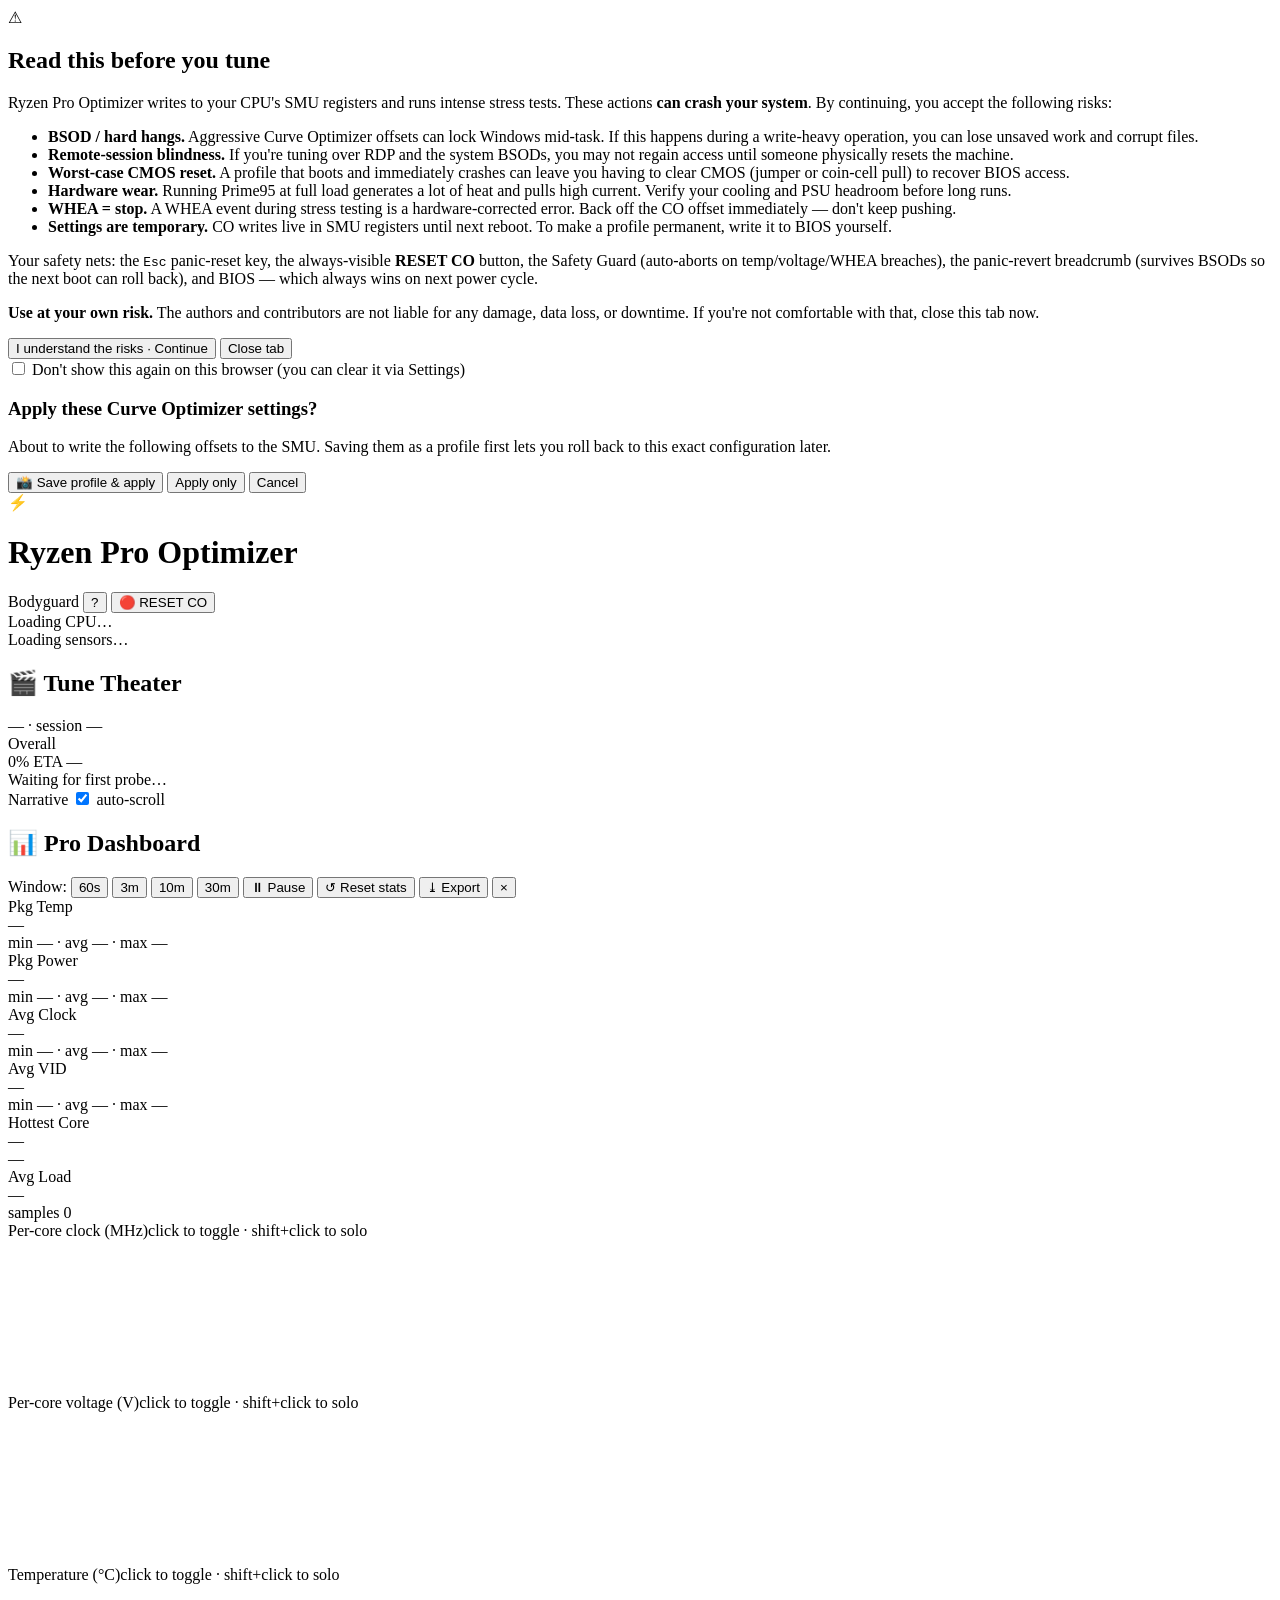
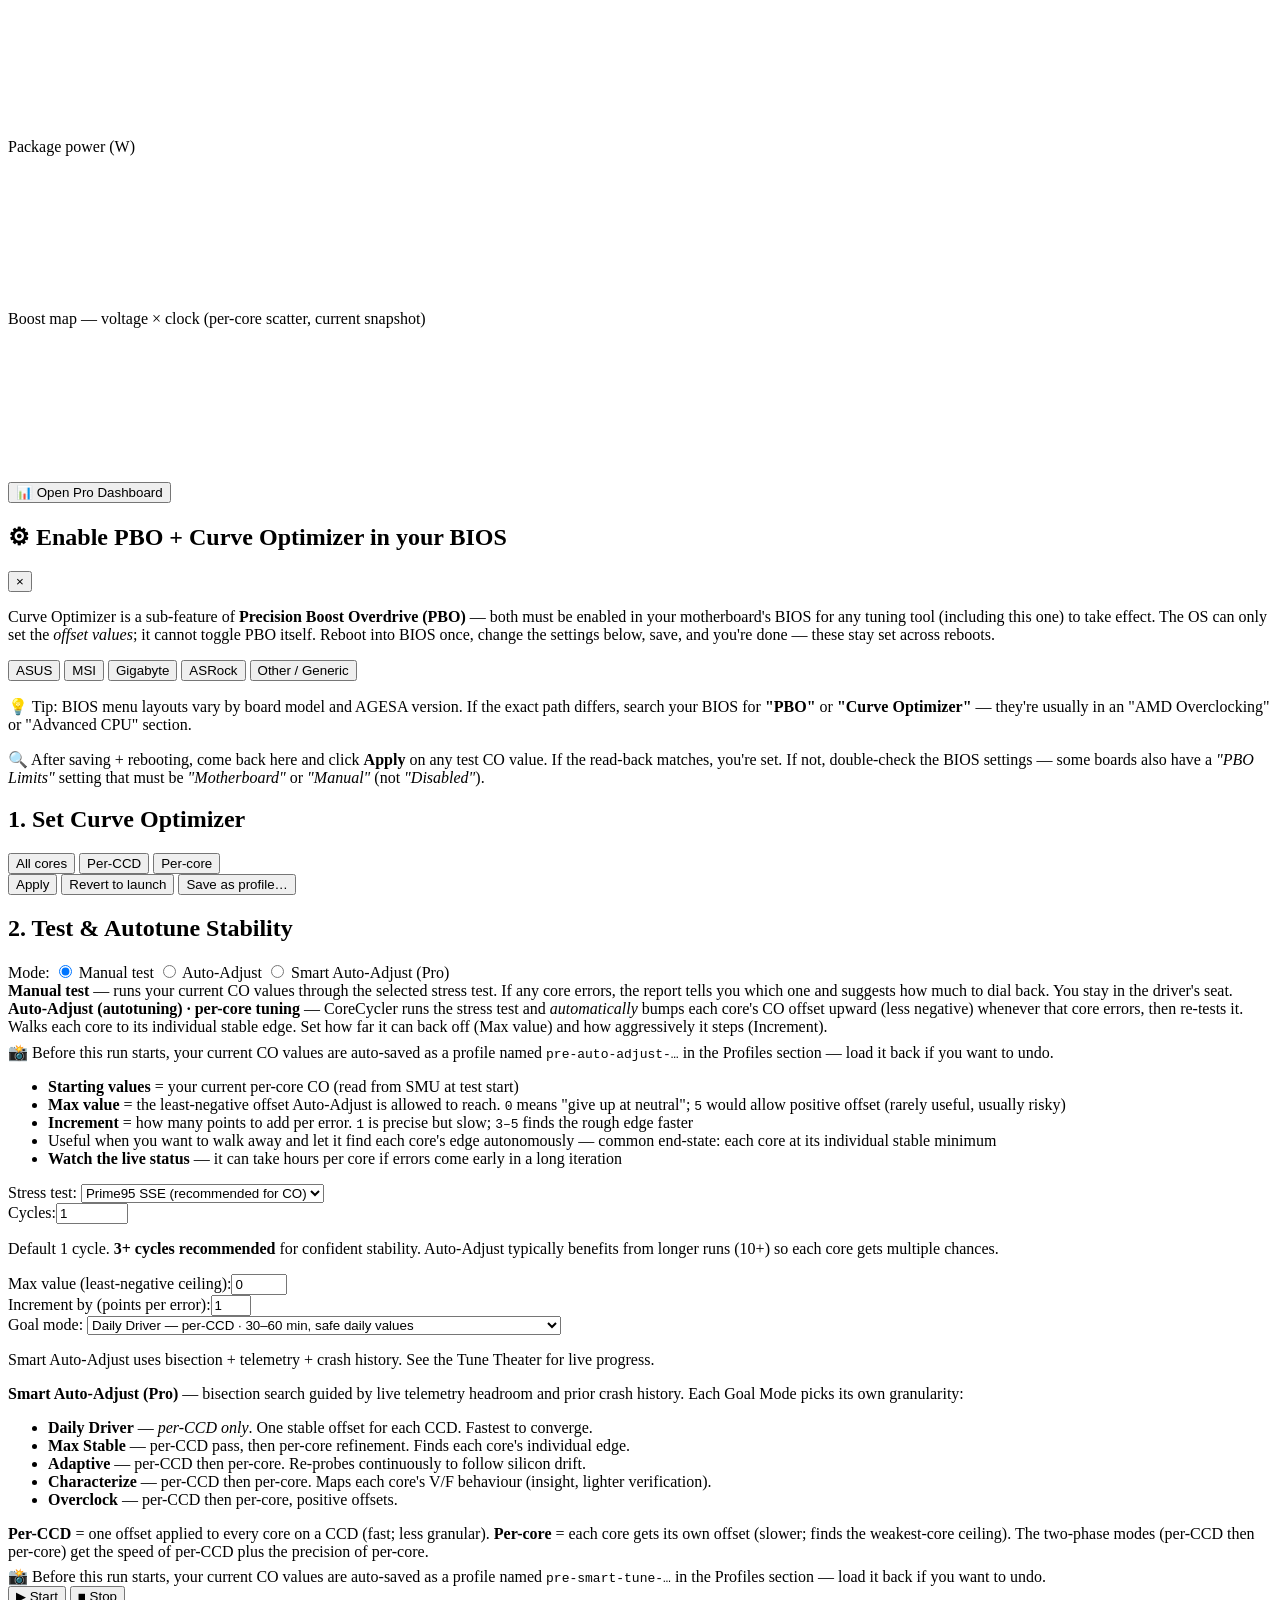
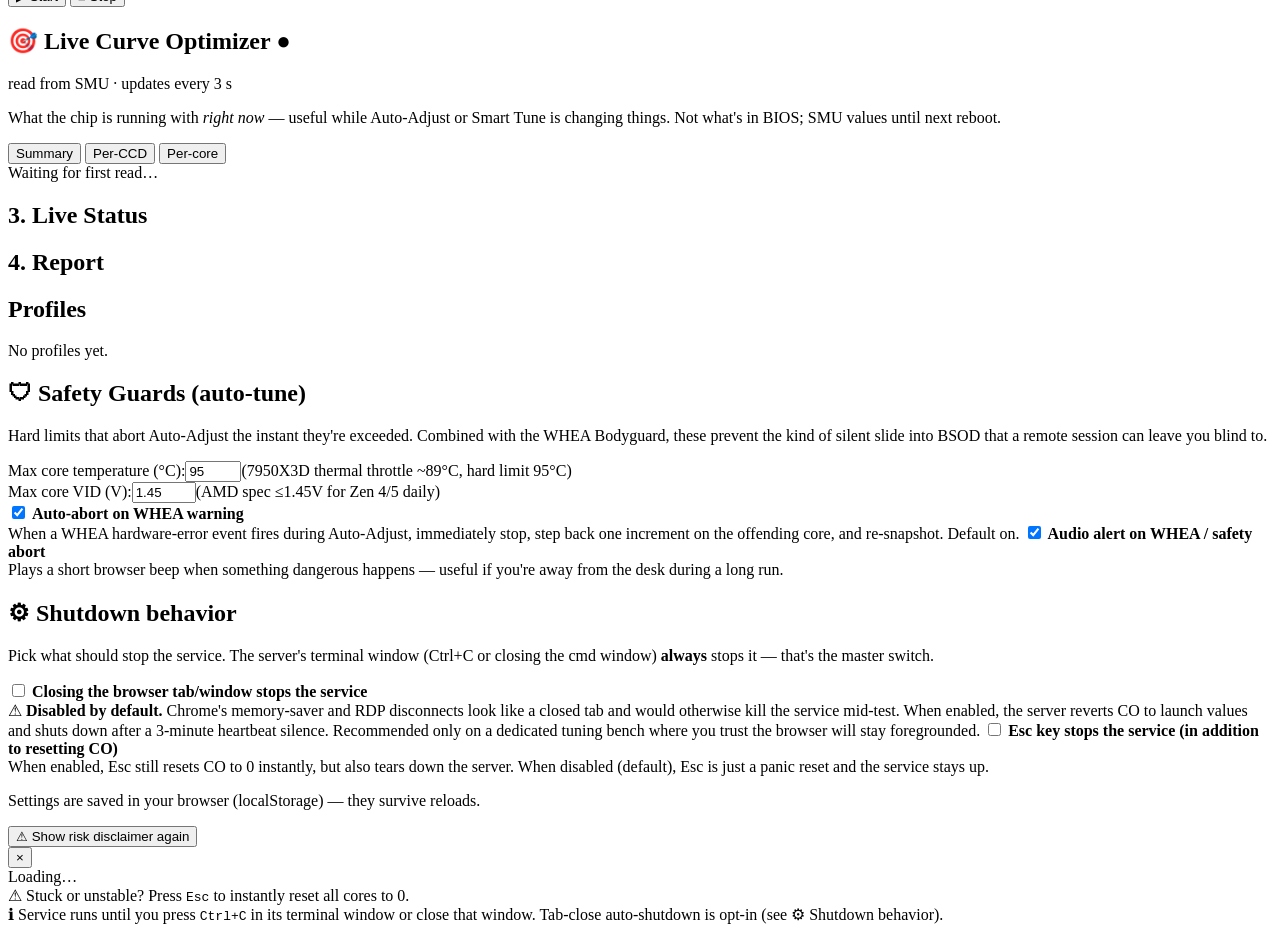
==== web/index.html @ 8ceda68a "feat(ui): live CO panel during a tune - shows current SMU values in real time New "Live Curve Optimi" ====
<!DOCTYPE html>
<!--
  ============================================================================
   index.html - Ryzen Pro Optimizer main page
  ============================================================================
   Page sections (top to bottom, all rendered by app.js):
     - header               brand, WHEA bodyguard indicator, RESET CO button
     - #cpu-info / #not-supported
     - #telemetry-strip     compact always-on metrics row
     - #telemetry-expanded  per-core grid (click "expand" to show)
     - #pro-dashboard       Pro Dashboard: charts, V/F scatter, heatmap,
                            stats grid, time-window pills, pause/reset/export
     - #pro-toggle          button to open the dashboard when collapsed
     - #safety-banner       live Safety Guard status (visible during runs)
     - #co-banner           "Detected current CO" hint
     - #curve-card          tabs: All-cores / Per-CCD / Per-core form
     - #test-card           Manual vs Auto-Adjust radio + start/stop
     - #status-card         live status during a test
     - #report-card         post-test verdict + Smart Suggestions
     - #profiles-card       saved profiles list
     - #safety-card         configurable Safety Guard limits + audio alert
     - #settings-card       opt-in tab-close and Esc shutdown behaviours
     - footer               panic-key reminder
  ============================================================================
-->
<html lang="en">
<head>
<meta charset="utf-8">
<meta name="viewport" content="width=device-width, initial-scale=1">
<title>Ryzen Pro Optimizer</title>
<link rel="stylesheet" href="/style.css">
</head>
<body>
<!-- Startup disclaimer: blocks the UI until the user explicitly accepts.
     Acceptance is persisted in localStorage (key rpo.disclaimerAccepted). -->
<div id="disclaimer-overlay" class="disclaimer-overlay hidden">
  <div class="disclaimer-card">
    <div class="disclaimer-icon">⚠</div>
    <h2>Read this before you tune</h2>
    <p class="disclaimer-lead">
      Ryzen Pro Optimizer writes to your CPU's SMU registers and runs intense stress tests.
      These actions <strong>can crash your system</strong>. By continuing, you accept the
      following risks:
    </p>
    <ul class="disclaimer-risks">
      <li><strong>BSOD / hard hangs.</strong> Aggressive Curve Optimizer offsets can lock Windows mid-task. If this happens during a write-heavy operation, you can lose unsaved work and corrupt files.</li>
      <li><strong>Remote-session blindness.</strong> If you're tuning over RDP and the system BSODs, you may not regain access until someone physically resets the machine.</li>
      <li><strong>Worst-case CMOS reset.</strong> A profile that boots and immediately crashes can leave you having to clear CMOS (jumper or coin-cell pull) to recover BIOS access.</li>
      <li><strong>Hardware wear.</strong> Running Prime95 at full load generates a lot of heat and pulls high current. Verify your cooling and PSU headroom before long runs.</li>
      <li><strong>WHEA = stop.</strong> A WHEA event during stress testing is a hardware-corrected error. Back off the CO offset immediately — don't keep pushing.</li>
      <li><strong>Settings are temporary.</strong> CO writes live in SMU registers until next reboot. To make a profile permanent, write it to BIOS yourself.</li>
    </ul>
    <p class="disclaimer-safety">
      Your safety nets: the <kbd>Esc</kbd> panic-reset key, the always-visible <strong>RESET CO</strong> button,
      the Safety Guard (auto-aborts on temp/voltage/WHEA breaches), the panic-revert breadcrumb
      (survives BSODs so the next boot can roll back), and BIOS — which always wins on next power cycle.
    </p>
    <p class="disclaimer-lead">
      <strong>Use at your own risk.</strong> The authors and contributors are not liable for any
      damage, data loss, or downtime. If you're not comfortable with that, close this tab now.
    </p>
    <div class="actions">
      <button id="disclaimer-accept" class="primary">I understand the risks · Continue</button>
      <button id="disclaimer-decline" class="secondary">Close tab</button>
    </div>
    <label class="disclaimer-remember">
      <input type="checkbox" id="disclaimer-dont-show">
      Don't show this again on this browser (you can clear it via Settings)
    </label>
  </div>
</div>

<!-- Apply confirmation modal: shown when user clicks "Apply" in section 1.
     Offers an auto-saved profile snapshot before writing to the SMU. -->
<div id="apply-confirm-overlay" class="modal-overlay hidden">
  <div id="apply-confirm-backdrop" class="modal-backdrop"></div>
  <div class="modal-card">
    <h3>Apply these Curve Optimizer settings?</h3>
    <p class="muted small">About to write the following offsets to the SMU. Saving them as a profile first lets you roll back to this exact configuration later.</p>
    <div id="apply-confirm-summary" class="apply-summary"></div>
    <div class="actions" style="margin-top:1rem">
      <button id="apply-confirm-save" class="primary" title="Auto-save then apply">📸 Save profile &amp; apply</button>
      <button id="apply-confirm-apply" class="secondary" title="Apply without saving">Apply only</button>
      <button id="apply-confirm-cancel" class="secondary" title="Don't apply">Cancel</button>
    </div>
  </div>
</div>

<header>
  <div class="brand">
    <span class="logo">⚡</span>
    <h1>Ryzen Pro Optimizer</h1>
  </div>
  <div class="header-actions">
    <span id="bodyguard" class="bodyguard" title="WHEA Bodyguard"><span class="dot"></span> Bodyguard</span>
    <button id="open-help" class="secondary" title="Help">?</button>
    <button id="reset-co" class="danger" title="Reset all CO to 0 (or press Esc)">🔴 RESET CO</button>
  </div>
</header>

<main>
  <div id="cpu-info" class="card">Loading CPU…</div>
  <div id="not-supported" class="card hidden"></div>

  <div id="telemetry-strip" class="card telemetry hidden">Loading sensors…</div>
  <div id="telemetry-expanded" class="card hidden"></div>

  <!-- Tune Theater: Smart Auto-Adjust live session progress and narrative -->
  <section id="tune-theater" class="card tune-theater hidden">
    <div class="theater-header">
      <h2>🎬 Tune Theater</h2>
      <div class="theater-meta">
        <span id="theater-mode">—</span> · session <span id="theater-session">—</span>
      </div>
    </div>

    <div class="theater-progress">
      <div class="progress-row">
        <span class="progress-label">Overall</span>
        <div class="progress-bar"><div class="progress-fill" id="theater-overall-fill"></div></div>
        <span class="progress-pct" id="theater-overall-pct">0%</span>
        <span class="progress-eta">ETA <span id="theater-eta">—</span></span>
      </div>
    </div>

    <div class="theater-currently" id="theater-currently">Waiting for first probe…</div>

    <div class="theater-scopes" id="theater-scopes"></div>

    <div class="theater-narrative">
      <div class="narrative-header">
        Narrative
        <label class="muted small">
          <input type="checkbox" id="narrative-autoscroll" checked> auto-scroll
        </label>
      </div>
      <div id="narrative-log"></div>
    </div>
  </section>

  <!-- Pro Dashboard: live graphs + stats. Auto-shows during a test; toggle button always available. -->
  <section id="pro-dashboard" class="card pro-dashboard hidden">
    <div class="pro-header">
      <h2>📊 Pro Dashboard</h2>
      <div class="pro-controls">
        <span class="pro-range-label">Window:</span>
        <button class="pill" data-range="60">60s</button>
        <button class="pill active" data-range="180">3m</button>
        <button class="pill" data-range="600">10m</button>
        <button class="pill" data-range="1800">30m</button>
        <button class="secondary" id="pro-pause" title="Pause/resume live updates">⏸ Pause</button>
        <button class="secondary" id="pro-clear" title="Reset min/max/avg counters">↺ Reset stats</button>
        <button class="secondary" id="pro-export" title="Download history as JSON">⤓ Export</button>
        <button class="secondary" id="pro-collapse" title="Hide dashboard">×</button>
      </div>
    </div>

    <div class="stats-grid" id="stats-grid">
      <div class="stat-tile"><div class="stat-label">Pkg Temp</div><div class="stat-value" id="st-temp">—</div><div class="stat-extra">min <span id="st-temp-min">—</span> · avg <span id="st-temp-avg">—</span> · <span class="stat-peak">max <span id="st-temp-max">—</span></span></div></div>
      <div class="stat-tile"><div class="stat-label">Pkg Power</div><div class="stat-value" id="st-pwr">—</div><div class="stat-extra">min <span id="st-pwr-min">—</span> · avg <span id="st-pwr-avg">—</span> · <span class="stat-peak">max <span id="st-pwr-max">—</span></span></div></div>
      <div class="stat-tile"><div class="stat-label">Avg Clock</div><div class="stat-value" id="st-clk">—</div><div class="stat-extra">min <span id="st-clk-min">—</span> · avg <span id="st-clk-avg">—</span> · <span class="stat-peak">max <span id="st-clk-max">—</span></span></div></div>
      <div class="stat-tile"><div class="stat-label">Avg VID</div><div class="stat-value" id="st-vid">—</div><div class="stat-extra">min <span id="st-vid-min">—</span> · avg <span id="st-vid-avg">—</span> · <span class="stat-peak">max <span id="st-vid-max">—</span></span></div></div>
      <div class="stat-tile"><div class="stat-label">Hottest Core</div><div class="stat-value" id="st-hot">—</div><div class="stat-extra"><span id="st-hot-core">—</span></div></div>
      <div class="stat-tile"><div class="stat-label">Avg Load</div><div class="stat-value" id="st-load">—</div><div class="stat-extra">samples <span id="st-samples">0</span></div></div>
    </div>

    <div class="chart-grid">
      <div class="chart-box chart-wide chart-with-legend">
        <div class="chart-title"><span>Per-core clock (MHz)</span><span class="chart-hint">click to toggle · shift+click to solo</span></div>
        <canvas id="chart-clock"></canvas>
      </div>
      <div class="chart-box chart-wide chart-with-legend">
        <div class="chart-title"><span>Per-core voltage (V)</span><span class="chart-hint">click to toggle · shift+click to solo</span></div>
        <canvas id="chart-vid"></canvas>
      </div>
      <div class="chart-box">
        <div class="chart-title"><span>Temperature (°C)</span><span class="chart-hint">click to toggle · shift+click to solo</span></div>
        <canvas id="chart-temp"></canvas>
      </div>
      <div class="chart-box">
        <div class="chart-title">Package power (W)</div>
        <canvas id="chart-power"></canvas>
      </div>
      <div class="chart-box chart-wide">
        <div class="chart-title">Boost map — voltage × clock (per-core scatter, current snapshot)</div>
        <canvas id="chart-vf"></canvas>
      </div>
    </div>

    <div class="core-heatmap" id="core-heatmap"></div>
  </section>

  <button id="pro-toggle" class="secondary pro-toggle">📊 Open Pro Dashboard</button>

  <!-- Safety guard banner (auto-tune): shows live during auto-adjust runs -->
  <div id="safety-banner" class="card safety-banner hidden"></div>

  <div id="co-banner" class="card hidden"></div>

  <!-- BIOS setup card: shown automatically when CO writes silently fail
       (PBO/CO not enabled in BIOS) or as a first-time hint when launch
       values are all zero. Dismissable; reappears if writes keep failing. -->
  <section id="bios-setup-card" class="card bios-setup hidden">
    <div class="bios-header">
      <h2>⚙ Enable PBO + Curve Optimizer in your BIOS</h2>
      <button id="bios-setup-dismiss" class="secondary" title="Hide this card">×</button>
    </div>
    <div id="bios-setup-reason" class="bios-reason"></div>
    <p>
      Curve Optimizer is a sub-feature of <strong>Precision Boost Overdrive (PBO)</strong> — both must be enabled in your motherboard's BIOS for any tuning tool (including this one) to take effect. The OS can only set the <em>offset values</em>; it cannot toggle PBO itself.
      Reboot into BIOS once, change the settings below, save, and you're done — these stay set across reboots.
    </p>
    <div class="bios-tabs">
      <button class="bios-tab active" data-vendor="asus">ASUS</button>
      <button class="bios-tab" data-vendor="msi">MSI</button>
      <button class="bios-tab" data-vendor="gigabyte">Gigabyte</button>
      <button class="bios-tab" data-vendor="asrock">ASRock</button>
      <button class="bios-tab" data-vendor="generic">Other / Generic</button>
    </div>
    <div id="bios-vendor-content"></div>
    <p class="muted small">
      💡 Tip: BIOS menu layouts vary by board model and AGESA version. If the exact path differs, search your BIOS for <strong>"PBO"</strong> or <strong>"Curve Optimizer"</strong> — they're usually in an "AMD Overclocking" or "Advanced CPU" section.
    </p>
    <p class="muted small">
      🔍 After saving + rebooting, come back here and click <strong>Apply</strong> on any test CO value. If the read-back matches, you're set. If not, double-check the BIOS settings — some boards also have a <em>"PBO Limits"</em> setting that must be <em>"Motherboard"</em> or <em>"Manual"</em> (not <em>"Disabled"</em>).
    </p>
  </section>

  <section class="card hidden" id="curve-card">
    <h2>1. Set Curve Optimizer</h2>
    <div class="tabs">
      <button class="tab active" data-mode="all-cores">All cores</button>
      <button class="tab" data-mode="per-ccd" id="tab-ccd">Per-CCD</button>
      <button class="tab" data-mode="per-core">Per-core</button>
    </div>
    <div id="curve-form"></div>
    <div class="actions">
      <button id="apply-co" class="primary">Apply</button>
      <button id="revert-co" class="secondary">Revert to launch</button>
      <button id="save-profile" class="secondary">Save as profile…</button>
    </div>
  </section>

  <section class="card hidden" id="test-card">
    <h2>2. Test &amp; Autotune Stability</h2>

    <div class="co-input"><label>Mode:</label>
      <label class="inline-radio"><input type="radio" name="testMode" value="manual" checked> Manual test</label>
      <label class="inline-radio"><input type="radio" name="testMode" value="auto"> Auto-Adjust</label>
      <label class="inline-radio"><input type="radio" name="testMode" value="smart"> Smart Auto-Adjust (Pro)</label>
    </div>

    <div id="mode-info-manual" class="info-box">
      <strong>Manual test</strong> — runs your current CO values through the selected stress test. If any core errors, the report tells you which one and suggests how much to dial back. You stay in the driver's seat.
    </div>

    <div id="mode-info-auto" class="info-box hidden">
      <strong>Auto-Adjust (autotuning) · per-core tuning</strong> — CoreCycler runs the stress test and <em>automatically</em> bumps each core's CO offset upward (less negative) whenever that core errors, then re-tests it. Walks each core to its individual stable edge. Set how far it can back off (Max value) and how aggressively it steps (Increment).
      <p class="muted small" style="margin:0.4rem 0 0 0">📸 Before this run starts, your current CO values are auto-saved as a profile named <code>pre-auto-adjust-…</code> in the Profiles section — load it back if you want to undo.</p>
      <ul class="info-list">
        <li><strong>Starting values</strong> = your current per-core CO (read from SMU at test start)</li>
        <li><strong>Max value</strong> = the least-negative offset Auto-Adjust is allowed to reach. <code>0</code> means "give up at neutral"; <code>5</code> would allow positive offset (rarely useful, usually risky)</li>
        <li><strong>Increment</strong> = how many points to add per error. <code>1</code> is precise but slow; <code>3–5</code> finds the rough edge faster</li>
        <li>Useful when you want to walk away and let it find each core's edge autonomously — common end-state: each core at its individual stable minimum</li>
        <li><strong>Watch the live status</strong> — it can take hours per core if errors come early in a long iteration</li>
      </ul>
    </div>

    <div class="co-input">
      <label>Stress test:</label>
      <select id="test-mode">
        <option value="SSE">Prime95 SSE (recommended for CO)</option>
        <option value="AVX2">Prime95 AVX2</option>
        <option value="AVX512">Prime95 AVX512</option>
      </select>
    </div>
    <div class="co-input"><label>Cycles:</label><input type="number" id="iterations" value="1" min="1" max="10000"></div>
    <p class="muted small">Default 1 cycle. <strong>3+ cycles recommended</strong> for confident stability. Auto-Adjust typically benefits from longer runs (10+) so each core gets multiple chances.</p>

    <div id="auto-options" class="hidden">
      <div class="co-input"><label>Max value (least-negative ceiling):</label><input type="number" id="auto-max" value="0" min="-50" max="50"></div>
      <div class="co-input"><label>Increment by (points per error):</label><input type="number" id="auto-inc" value="1" min="1" max="5"></div>
    </div>

    <div id="smart-options" class="hidden">
      <div class="co-input">
        <label>Goal mode:</label>
        <select id="smart-mode">
          <option value="daily-driver" selected>Daily Driver — per-CCD · 30–60 min, safe daily values</option>
          <option value="max-stable">Max Stable — per-CCD + per-core · 3–6 h, deepest verified offsets</option>
          <option value="adaptive">Adaptive — per-CCD + per-core · runs for hours/days, continuously refines</option>
          <option value="characterize">Characterize — per-CCD + per-core · map each core's V/F behaviour</option>
          <option value="overclock">Overclock — per-CCD + per-core · positive CO offsets to chase higher boost</option>
        </select>
      </div>
      <p class="muted small">Smart Auto-Adjust uses bisection + telemetry + crash history. See the Tune Theater for live progress.</p>
    </div>

    <div id="mode-info-smart" class="info-box hidden">
      <strong>Smart Auto-Adjust (Pro)</strong> — bisection search guided by live telemetry headroom and prior crash history. Each Goal Mode picks its own granularity:
      <ul class="info-list">
        <li><strong>Daily Driver</strong> — <em>per-CCD only</em>. One stable offset for each CCD. Fastest to converge.</li>
        <li><strong>Max Stable</strong> — per-CCD pass, then per-core refinement. Finds each core's individual edge.</li>
        <li><strong>Adaptive</strong> — per-CCD then per-core. Re-probes continuously to follow silicon drift.</li>
        <li><strong>Characterize</strong> — per-CCD then per-core. Maps each core's V/F behaviour (insight, lighter verification).</li>
        <li><strong>Overclock</strong> — per-CCD then per-core, positive offsets.</li>
      </ul>
      <p class="muted small" style="margin:0.4rem 0 0 0"><strong>Per-CCD</strong> = one offset applied to every core on a CCD (fast; less granular). <strong>Per-core</strong> = each core gets its own offset (slower; finds the weakest-core ceiling). The two-phase modes (per-CCD then per-core) get the speed of per-CCD plus the precision of per-core.</p>
      <p class="muted small" style="margin:0.4rem 0 0 0">📸 Before this run starts, your current CO values are auto-saved as a profile named <code>pre-smart-tune-…</code> in the Profiles section — load it back if you want to undo.</p>
    </div>

    <div class="actions">
      <button id="start-test" class="primary">▶ Start</button>
      <button id="stop-test" class="danger hidden">■ Stop</button>
    </div>
  </section>

  <!-- Live Curve Optimizer panel: shows the SMU's actual per-core CO
       values during a tune, refreshed every 3 polls. Three view tabs:
       Summary (all-cores / per-CCD synopsis), Per-CCD (one row per CCD),
       Per-core (pill chips). Visible only while state === TESTING. -->
  <section class="card hidden" id="live-co-card">
    <div class="live-co-header">
      <h2>🎯 Live Curve Optimizer <span class="live-co-pulse" title="Reading every 3 seconds">●</span></h2>
      <span class="muted small">read from SMU · updates every 3 s</span>
    </div>
    <p class="muted small">What the chip is running with <em>right now</em> — useful while Auto-Adjust or Smart Tune is changing things. Not what's in BIOS; SMU values until next reboot.</p>
    <div class="tabs">
      <button class="live-co-tab active" data-view="summary">Summary</button>
      <button class="live-co-tab" data-view="per-ccd">Per-CCD</button>
      <button class="live-co-tab" data-view="per-core">Per-core</button>
    </div>
    <div id="live-co-content" class="muted small">Waiting for first read…</div>
  </section>

  <section class="card hidden" id="status-card">
    <h2>3. Live Status</h2>
    <div id="status-content"></div>
  </section>

  <section class="card hidden" id="report-card">
    <h2>4. Report</h2>
    <div id="report-content"></div>
  </section>

  <section class="card" id="profiles-card">
    <h2>Profiles</h2>
    <div id="profiles-list" class="muted">No profiles yet.</div>
  </section>

  <section class="card" id="safety-card">
    <h2>🛡 Safety Guards (auto-tune)</h2>
    <p class="muted small">Hard limits that abort Auto-Adjust the instant they're exceeded. Combined with the WHEA Bodyguard, these prevent the kind of silent slide into BSOD that a remote session can leave you blind to.</p>
    <div class="co-input"><label>Max core temperature (°C):</label><input type="number" id="safety-max-temp" min="50" max="105" value="95"><span class="muted small">(7950X3D thermal throttle ~89°C, hard limit 95°C)</span></div>
    <div class="co-input"><label>Max core VID (V):</label><input type="number" id="safety-max-vid" min="0.9" max="1.55" step="0.01" value="1.45"><span class="muted small">(AMD spec ≤1.45V for Zen 4/5 daily)</span></div>
    <label class="setting-row">
      <input type="checkbox" id="safety-whea-abort" checked>
      <span><strong>Auto-abort on WHEA warning</strong><br>
      <span class="muted small">When a WHEA hardware-error event fires during Auto-Adjust, immediately stop, step back one increment on the offending core, and re-snapshot. Default on.</span></span>
    </label>
    <label class="setting-row">
      <input type="checkbox" id="safety-audio-alert" checked>
      <span><strong>Audio alert on WHEA / safety abort</strong><br>
      <span class="muted small">Plays a short browser beep when something dangerous happens — useful if you're away from the desk during a long run.</span></span>
    </label>
  </section>

  <section class="card" id="settings-card">
    <h2>⚙ Shutdown behavior</h2>
    <p class="muted small">Pick what should stop the service. The server's terminal window (Ctrl+C or closing the cmd window) <strong>always</strong> stops it — that's the master switch.</p>
    <label class="setting-row">
      <input type="checkbox" id="opt-tabclose">
      <span><strong>Closing the browser tab/window stops the service</strong><br>
      <span class="muted small">⚠ <strong>Disabled by default.</strong> Chrome's memory-saver and RDP disconnects look like a closed tab and would otherwise kill the service mid-test. When enabled, the server reverts CO to launch values and shuts down after a 3-minute heartbeat silence. Recommended only on a dedicated tuning bench where you trust the browser will stay foregrounded.</span></span>
    </label>
    <label class="setting-row">
      <input type="checkbox" id="opt-escshutdown">
      <span><strong>Esc key stops the service (in addition to resetting CO)</strong><br>
      <span class="muted small">When enabled, Esc still resets CO to 0 instantly, but also tears down the server. When disabled (default), Esc is just a panic reset and the service stays up.</span></span>
    </label>
    <p class="muted small">Settings are saved in your browser (localStorage) — they survive reloads.</p>
    <div class="actions" style="margin-top:0.8rem">
      <button id="show-disclaimer-again" class="secondary" title="Re-display the startup risk disclaimer">⚠ Show risk disclaimer again</button>
    </div>
  </section>
</main>

<aside id="help-panel" class="slide-out hidden">
  <button id="close-help" title="Close">×</button>
  <div id="help-content">Loading…</div>
</aside>

<footer class="footer">
  <div>⚠ Stuck or unstable? Press <kbd>Esc</kbd> to instantly reset all cores to 0.</div>
  <div class="footer-secondary">ℹ Service runs until you press <kbd>Ctrl+C</kbd> in its terminal window or close that window. Tab-close auto-shutdown is opt-in (see ⚙ Shutdown behavior).</div>
</footer>

<script src="/vendor/chart.umd.js"></script>
<script src="/app.js"></script>
</body>
</html>
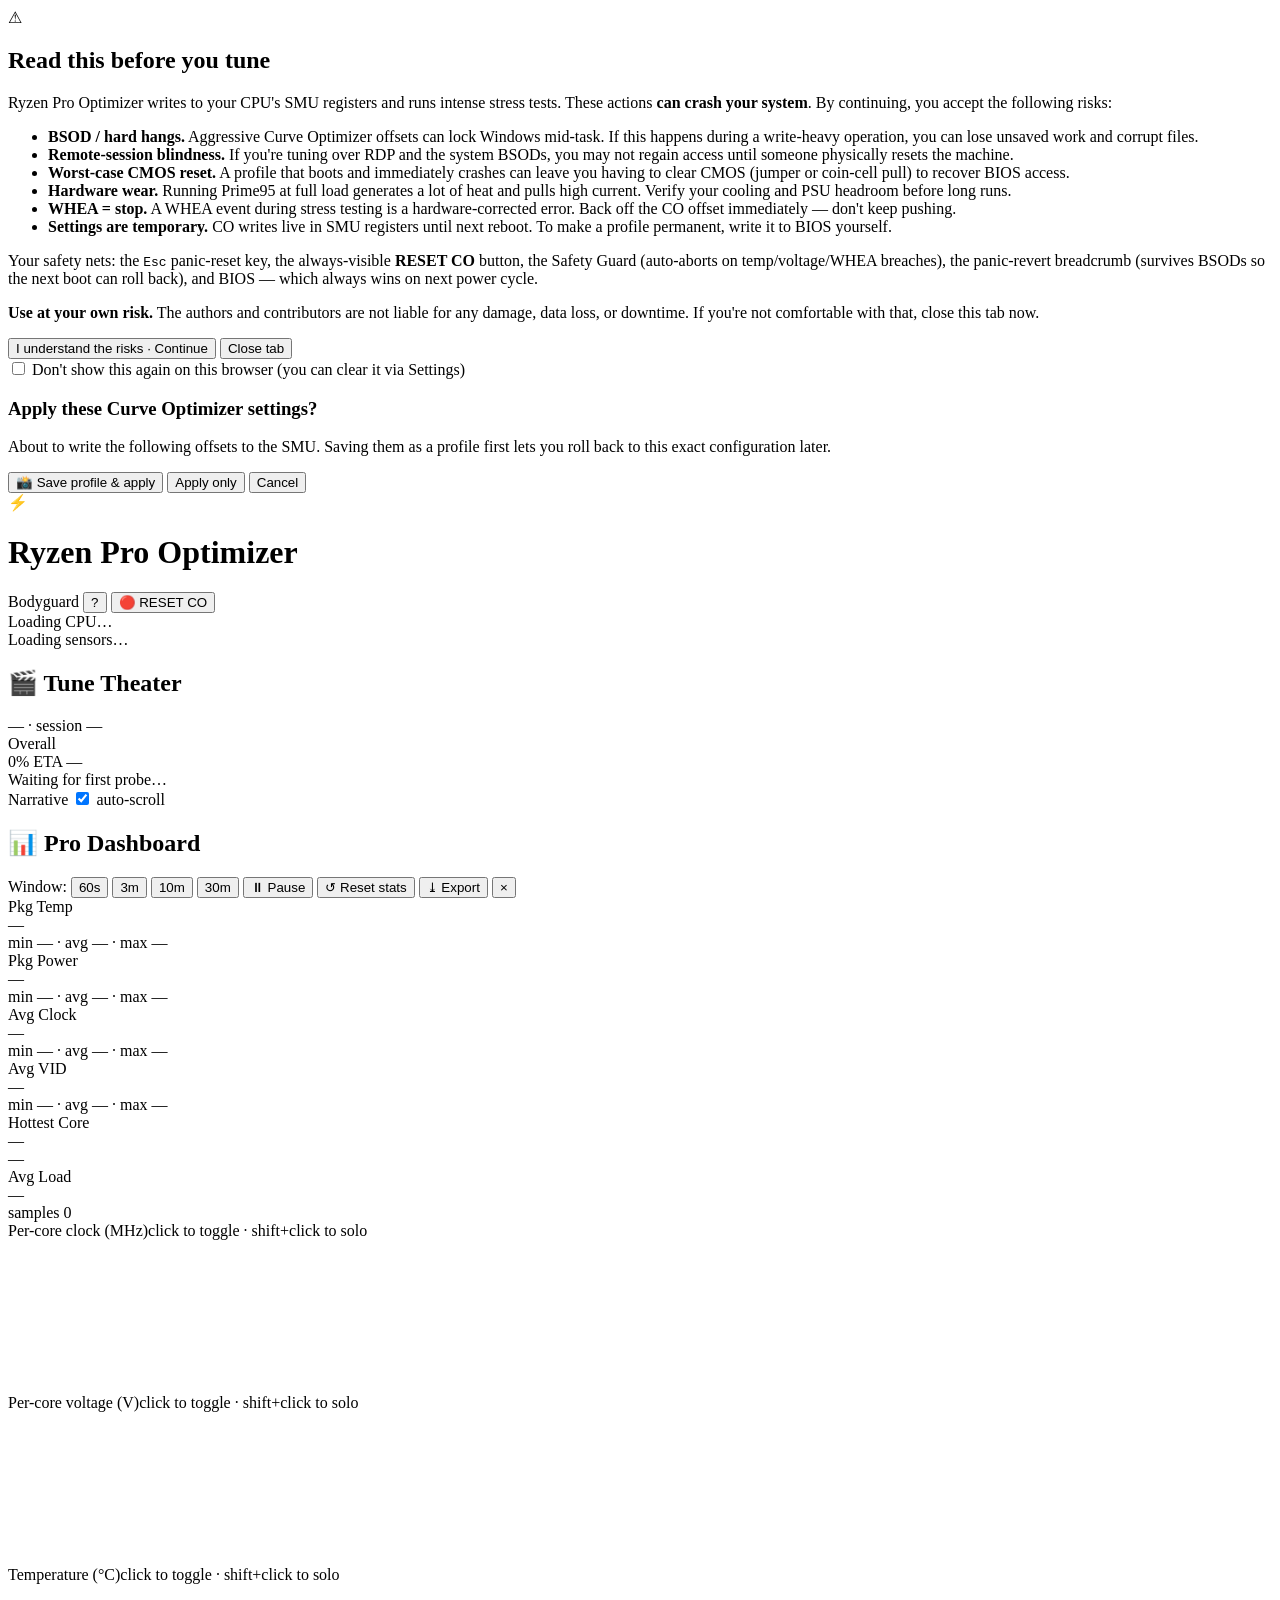
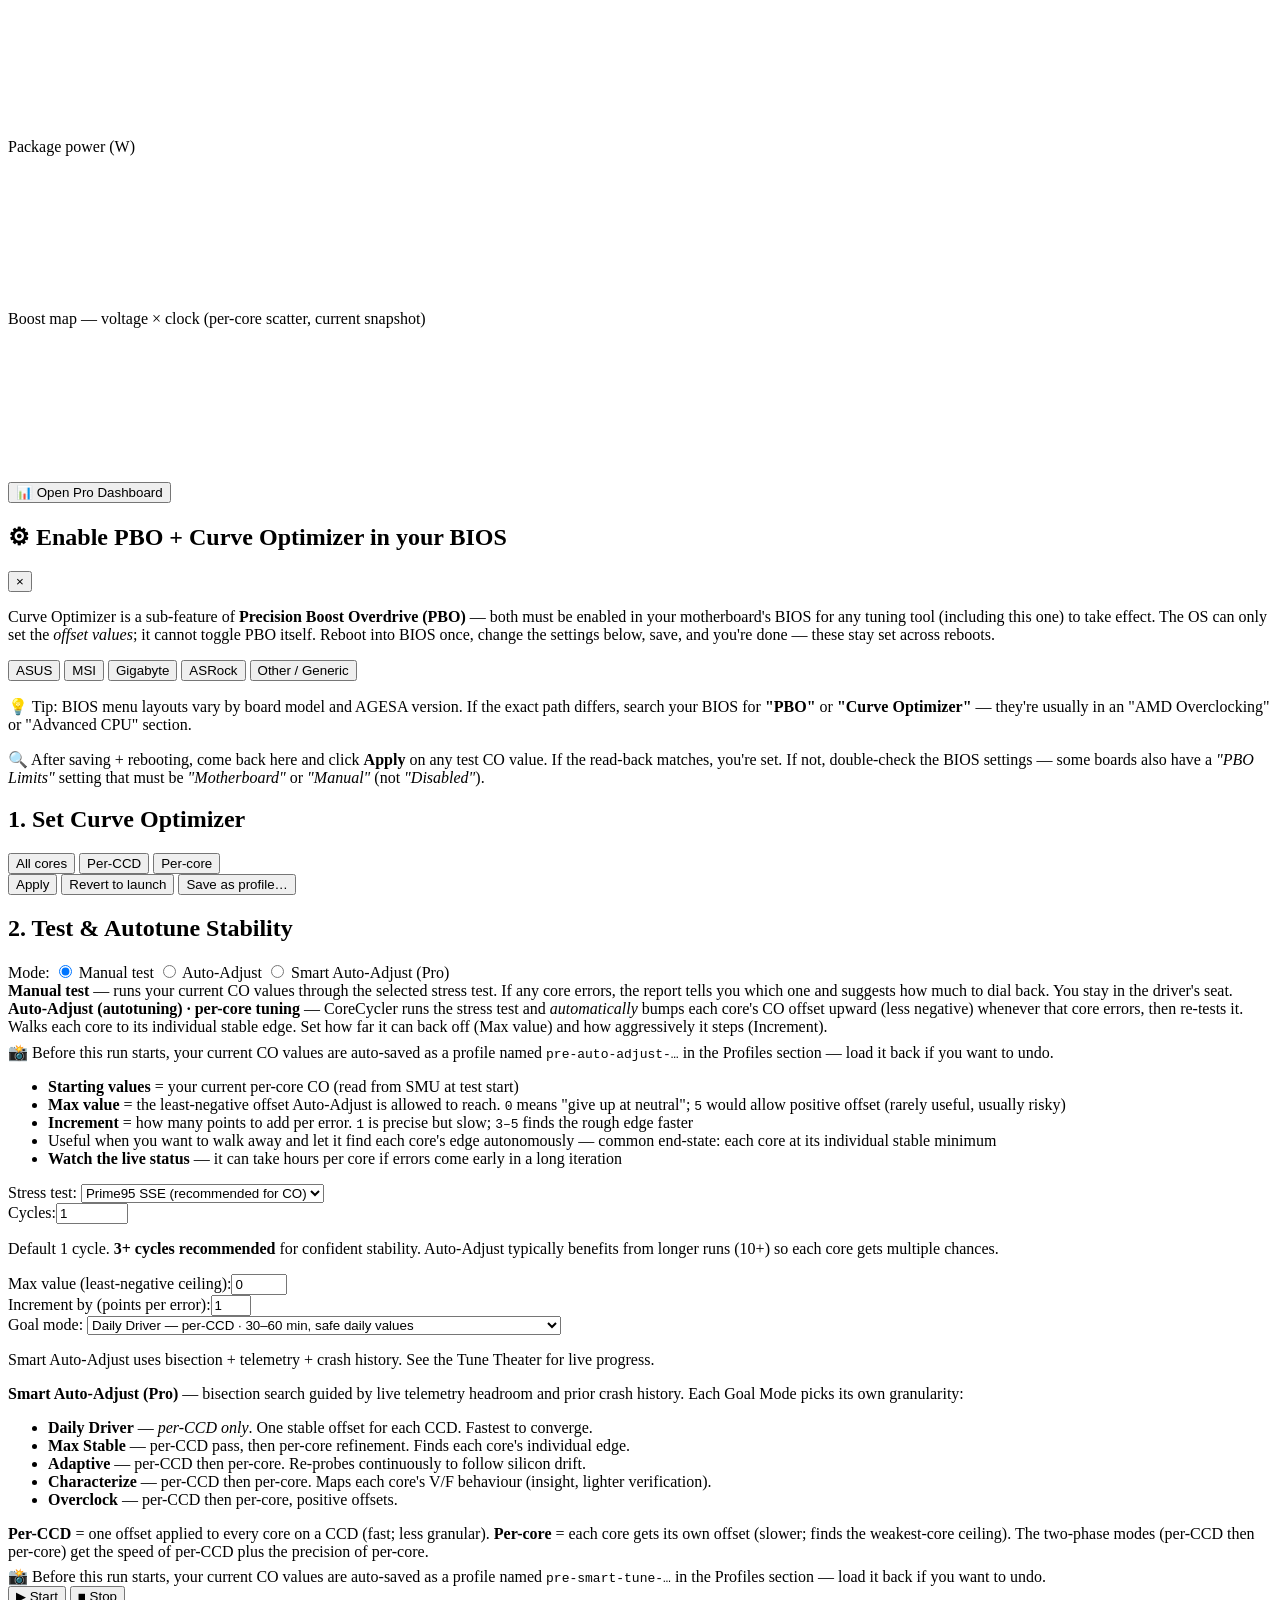
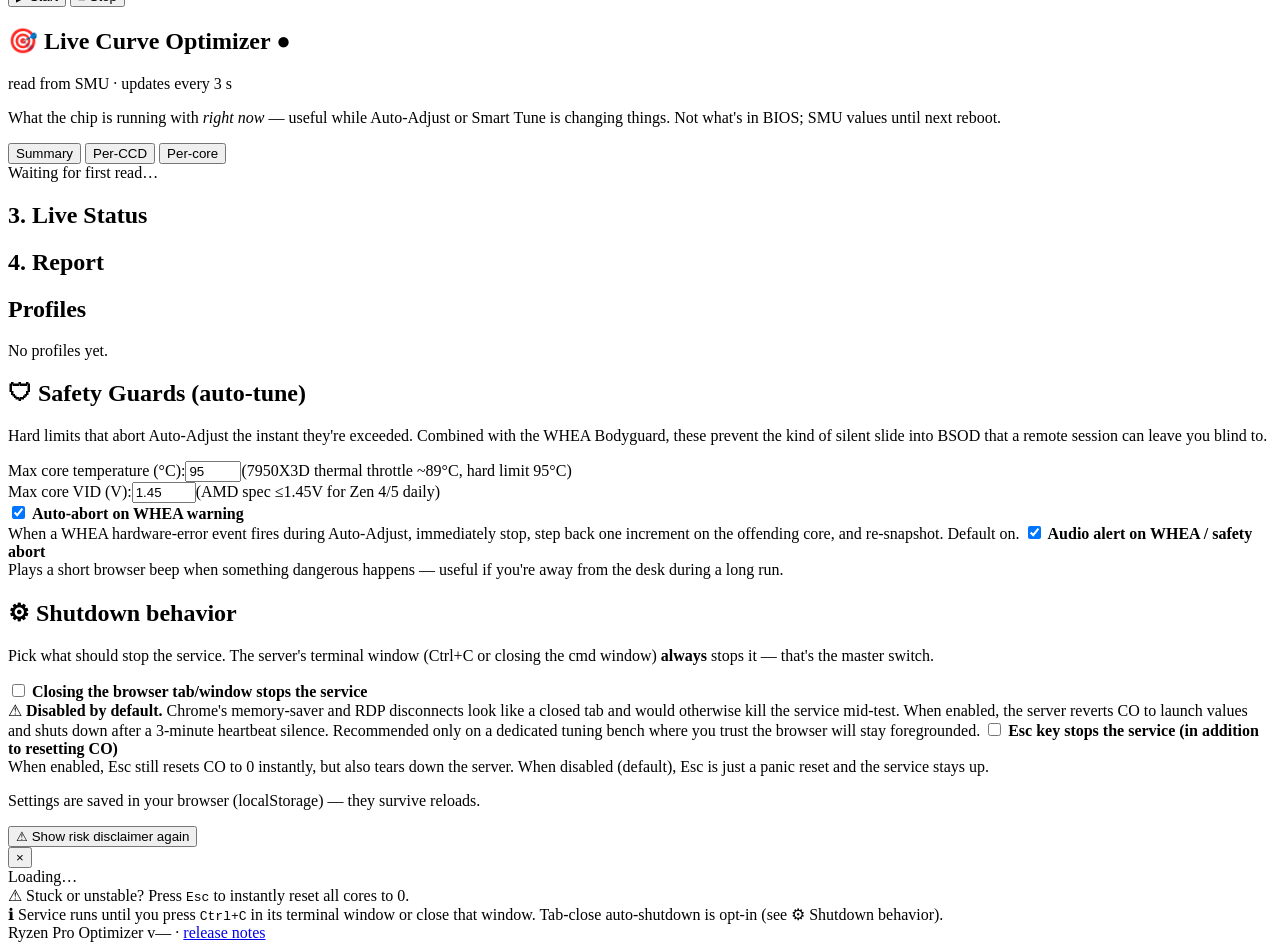
==== commit e609ec01: "release: v0.6.0 - audit-hardened, with live CO panel and version surfaced in UI Version ------- Tags" ====
--- a/web/index.html
+++ b/web/index.html
@@ -393,6 +393,7 @@
 <footer class="footer">
   <div>⚠ Stuck or unstable? Press <kbd>Esc</kbd> to instantly reset all cores to 0.</div>
   <div class="footer-secondary">ℹ Service runs until you press <kbd>Ctrl+C</kbd> in its terminal window or close that window. Tab-close auto-shutdown is opt-in (see ⚙ Shutdown behavior).</div>
+  <div class="footer-version">Ryzen Pro Optimizer <span id="app-version">v—</span> · <a href="https://github.com/kosherplay-betatester/Ryzen-Pro-Optimizer/blob/main/CHANGELOG.md" target="_blank" rel="noopener">release notes</a></div>
 </footer>
 
 <script src="/vendor/chart.umd.js"></script>
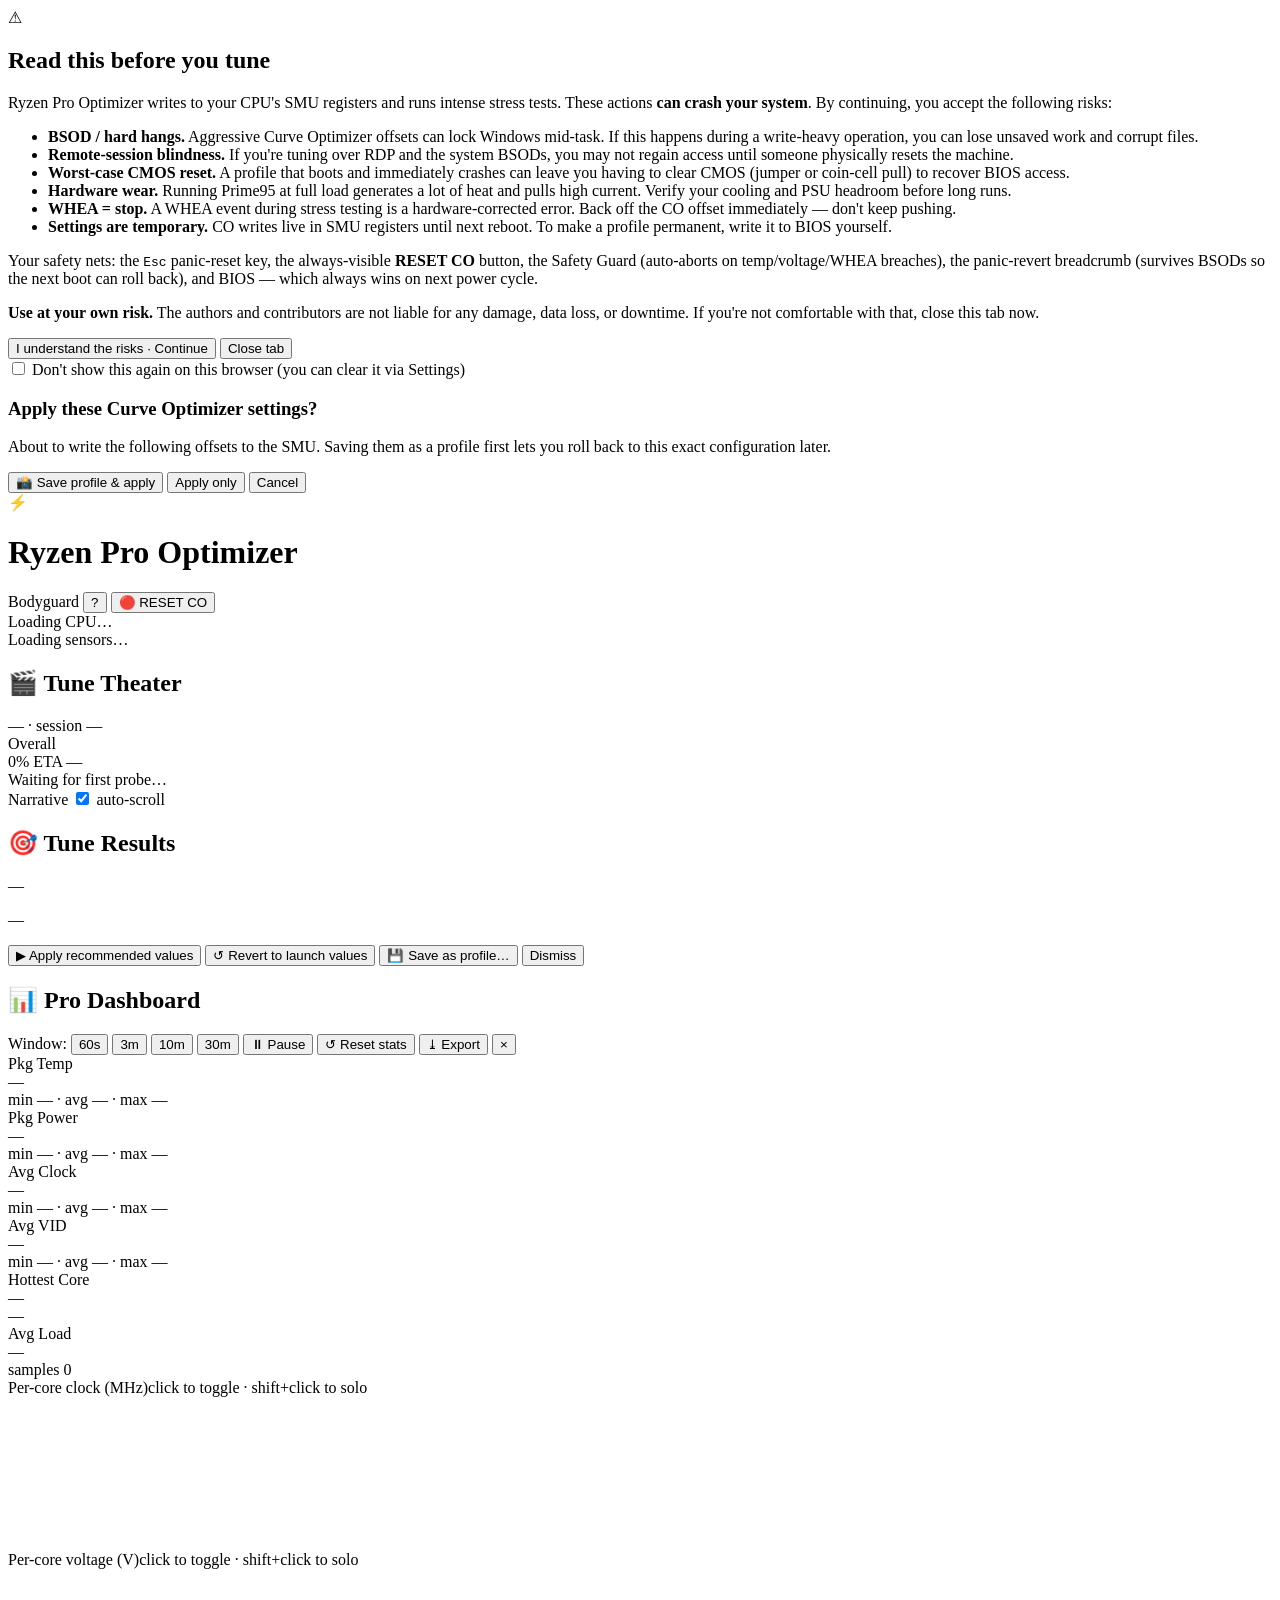
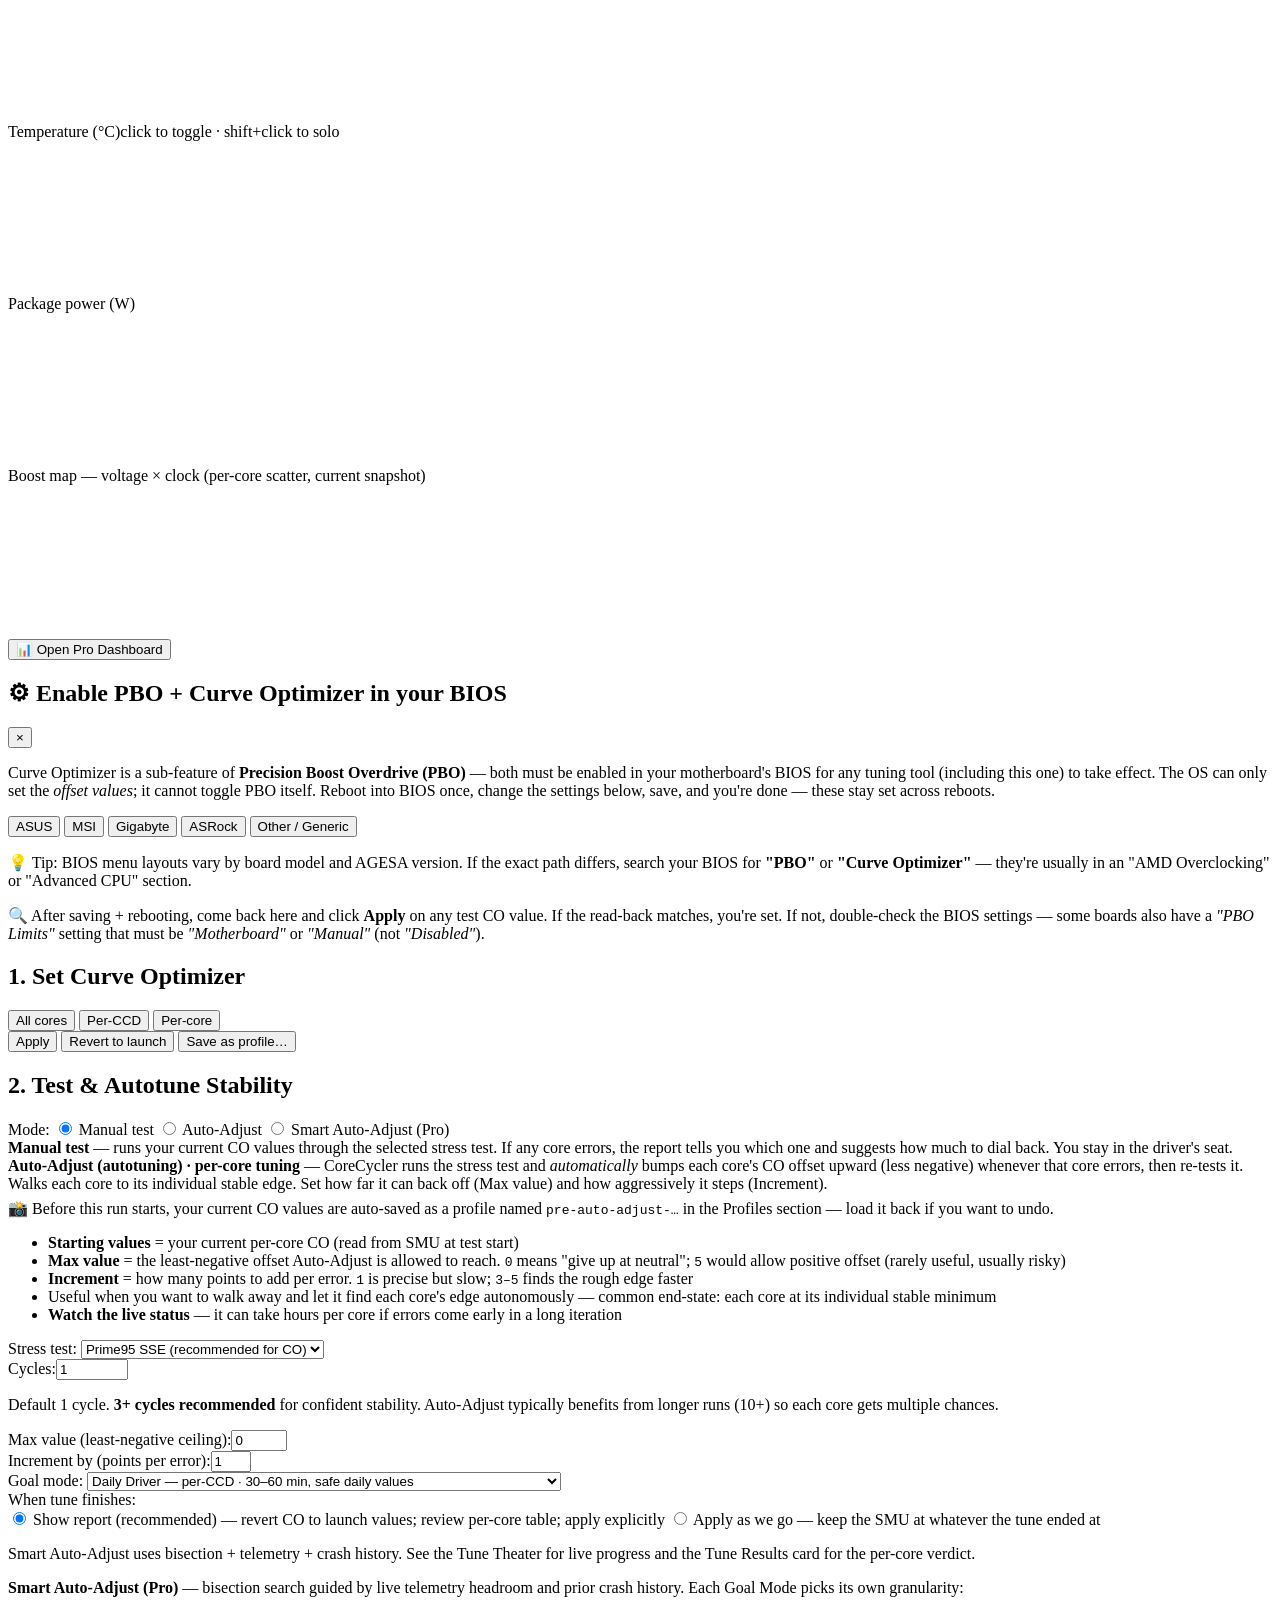
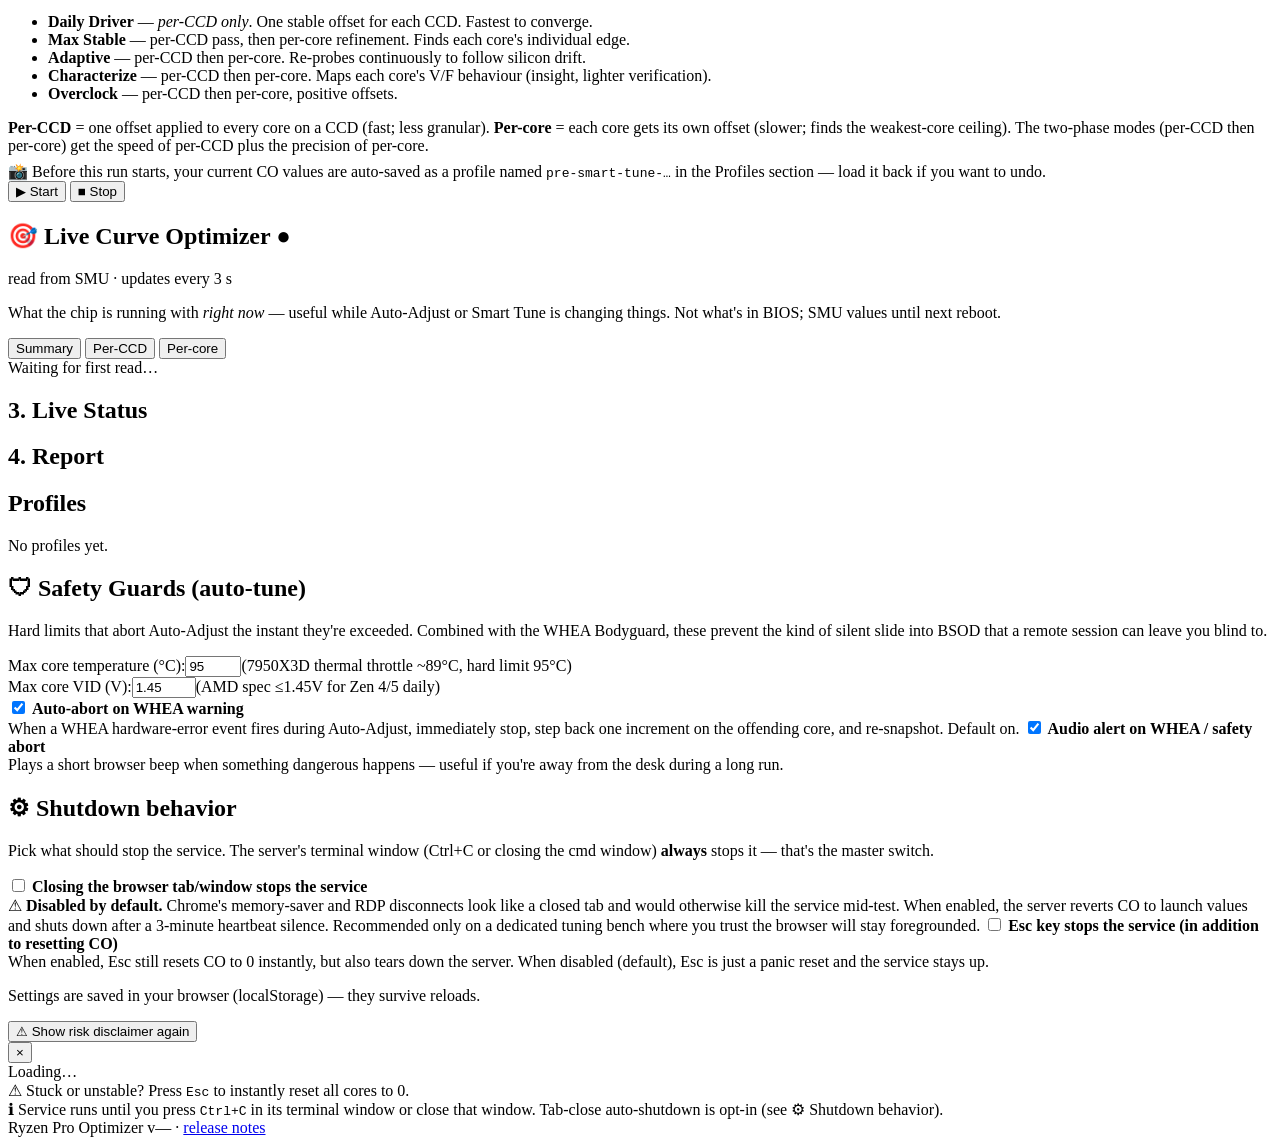
==== commit 871f73c5: "feat(smart-tune): Tune Results table + report-mode default (v0.7.1) Adds explicit per-core visibilit" ====
--- a/web/index.html
+++ b/web/index.html
@@ -138,6 +138,25 @@
     </div>
   </section>
 
+  <!-- Tune Results: per-core table of what Smart Auto-Adjust found,
+       shown when the tune completes. Surfaces start CO vs locked CO vs
+       what the SMU is currently at, with explicit Apply / Revert
+       buttons so the user reviews before committing. -->
+  <section id="tune-results-card" class="card hidden">
+    <div class="tune-results-header">
+      <h2>🎯 Tune Results</h2>
+      <span id="tune-results-meta" class="muted small">—</span>
+    </div>
+    <p id="tune-results-summary" class="muted small">—</p>
+    <div id="tune-results-table-wrap"></div>
+    <div class="actions tune-results-actions">
+      <button id="tune-apply-results" class="primary">▶ Apply recommended values</button>
+      <button id="tune-revert-launch" class="secondary">↺ Revert to launch values</button>
+      <button id="tune-save-profile" class="secondary">💾 Save as profile…</button>
+      <button id="tune-dismiss" class="secondary">Dismiss</button>
+    </div>
+  </section>
+
   <!-- Pro Dashboard: live graphs + stats. Auto-shows during a test; toggle button always available. -->
   <section id="pro-dashboard" class="card pro-dashboard hidden">
     <div class="pro-header">
@@ -293,7 +312,14 @@
           <option value="overclock">Overclock — per-CCD + per-core · positive CO offsets to chase higher boost</option>
         </select>
       </div>
-      <p class="muted small">Smart Auto-Adjust uses bisection + telemetry + crash history. See the Tune Theater for live progress.</p>
+      <div class="co-input apply-mode-row">
+        <label>When tune finishes:</label>
+        <div class="apply-mode-choices">
+          <label class="inline-radio"><input type="radio" name="applyMode" value="report" checked> Show report (recommended) — revert CO to launch values; review per-core table; apply explicitly</label>
+          <label class="inline-radio"><input type="radio" name="applyMode" value="live"> Apply as we go — keep the SMU at whatever the tune ended at</label>
+        </div>
+      </div>
+      <p class="muted small">Smart Auto-Adjust uses bisection + telemetry + crash history. See the Tune Theater for live progress and the Tune Results card for the per-core verdict.</p>
     </div>
 
     <div id="mode-info-smart" class="info-box hidden">
@@ -316,10 +342,11 @@
   </section>
 
   <!-- Live Curve Optimizer panel: shows the SMU's actual per-core CO
-       values during a tune, refreshed every 3 polls. Three view tabs:
-       Summary (all-cores / per-CCD synopsis), Per-CCD (one row per CCD),
-       Per-core (pill chips). Visible only while state === TESTING. -->
-  <section class="card hidden" id="live-co-card">
+       values, refreshed every 3 polls. Three view tabs: Summary
+       (all-cores / per-CCD synopsis), Per-CCD (one row per CCD),
+       Per-core (pill chips). Always visible - the SMU snapshot is
+       useful idle (verify BIOS state) as well as during a tune. -->
+  <section class="card" id="live-co-card">
     <div class="live-co-header">
       <h2>🎯 Live Curve Optimizer <span class="live-co-pulse" title="Reading every 3 seconds">●</span></h2>
       <span class="muted small">read from SMU · updates every 3 s</span>
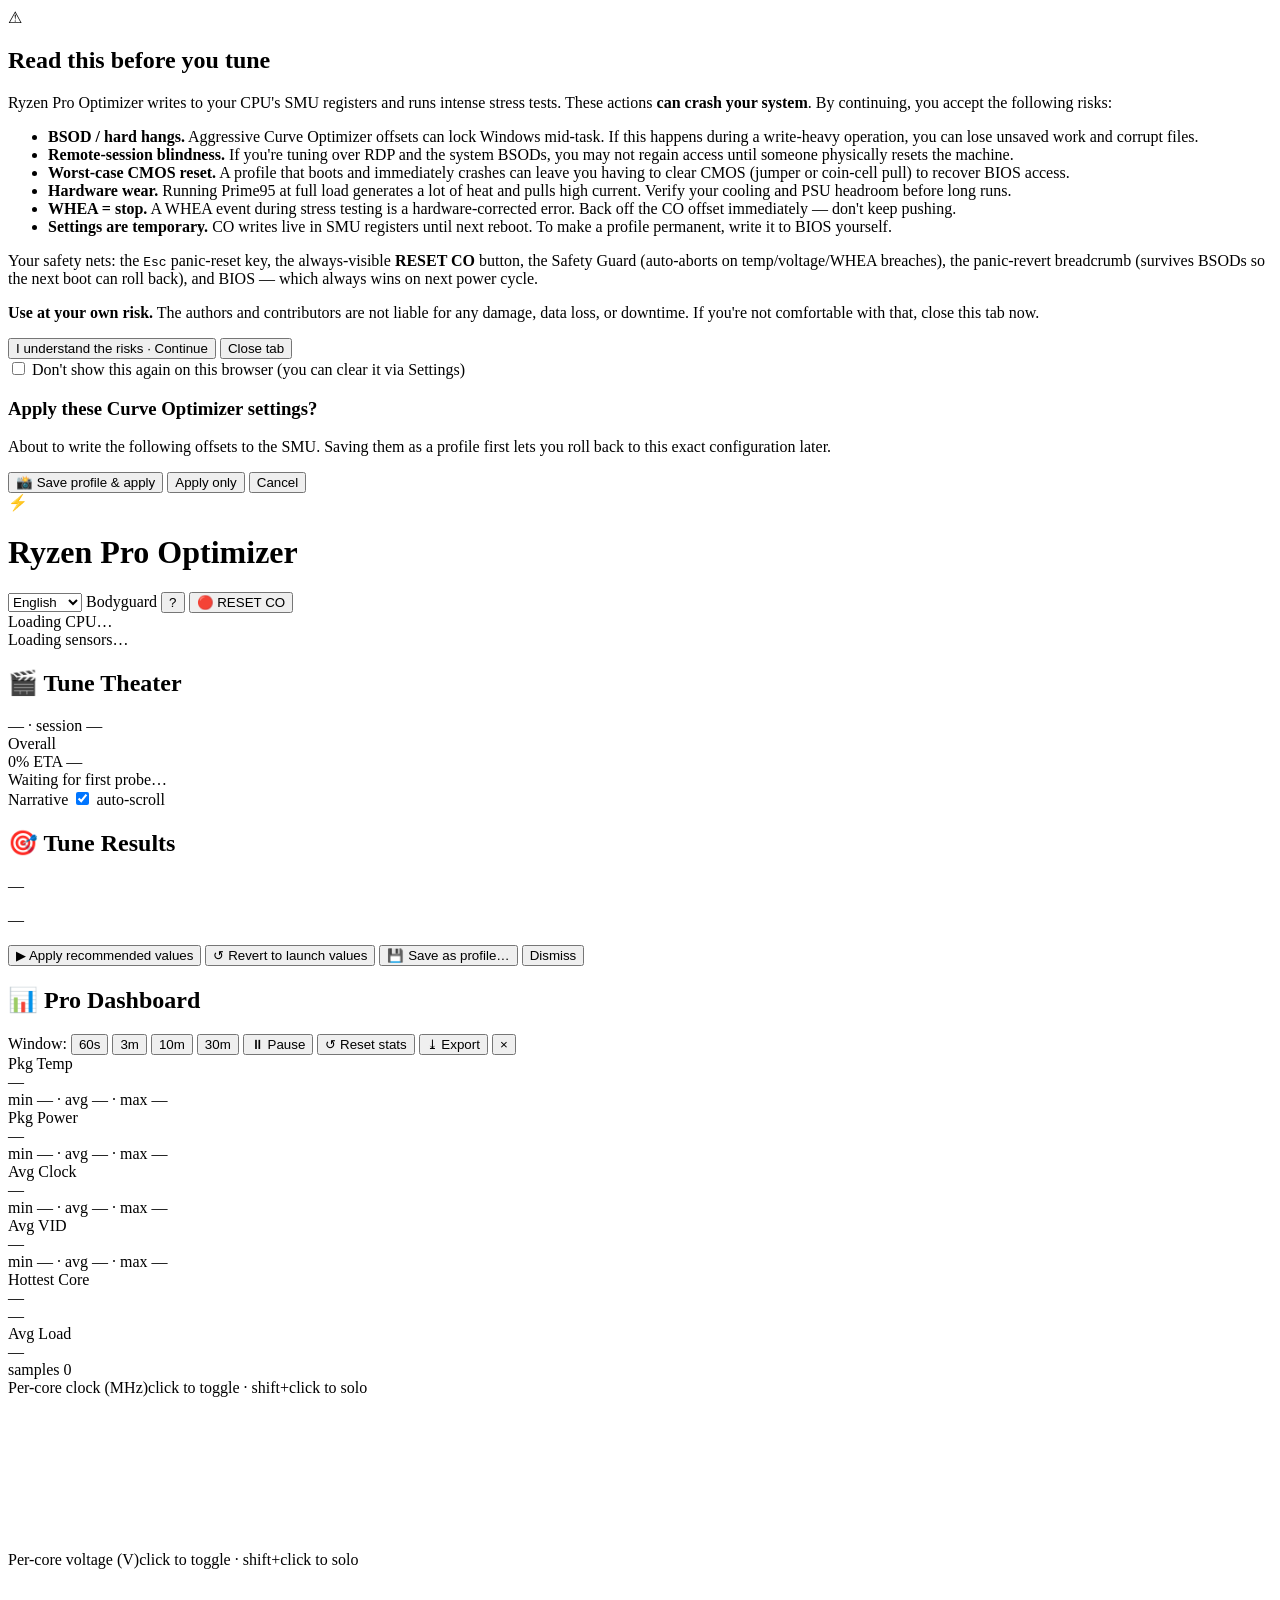
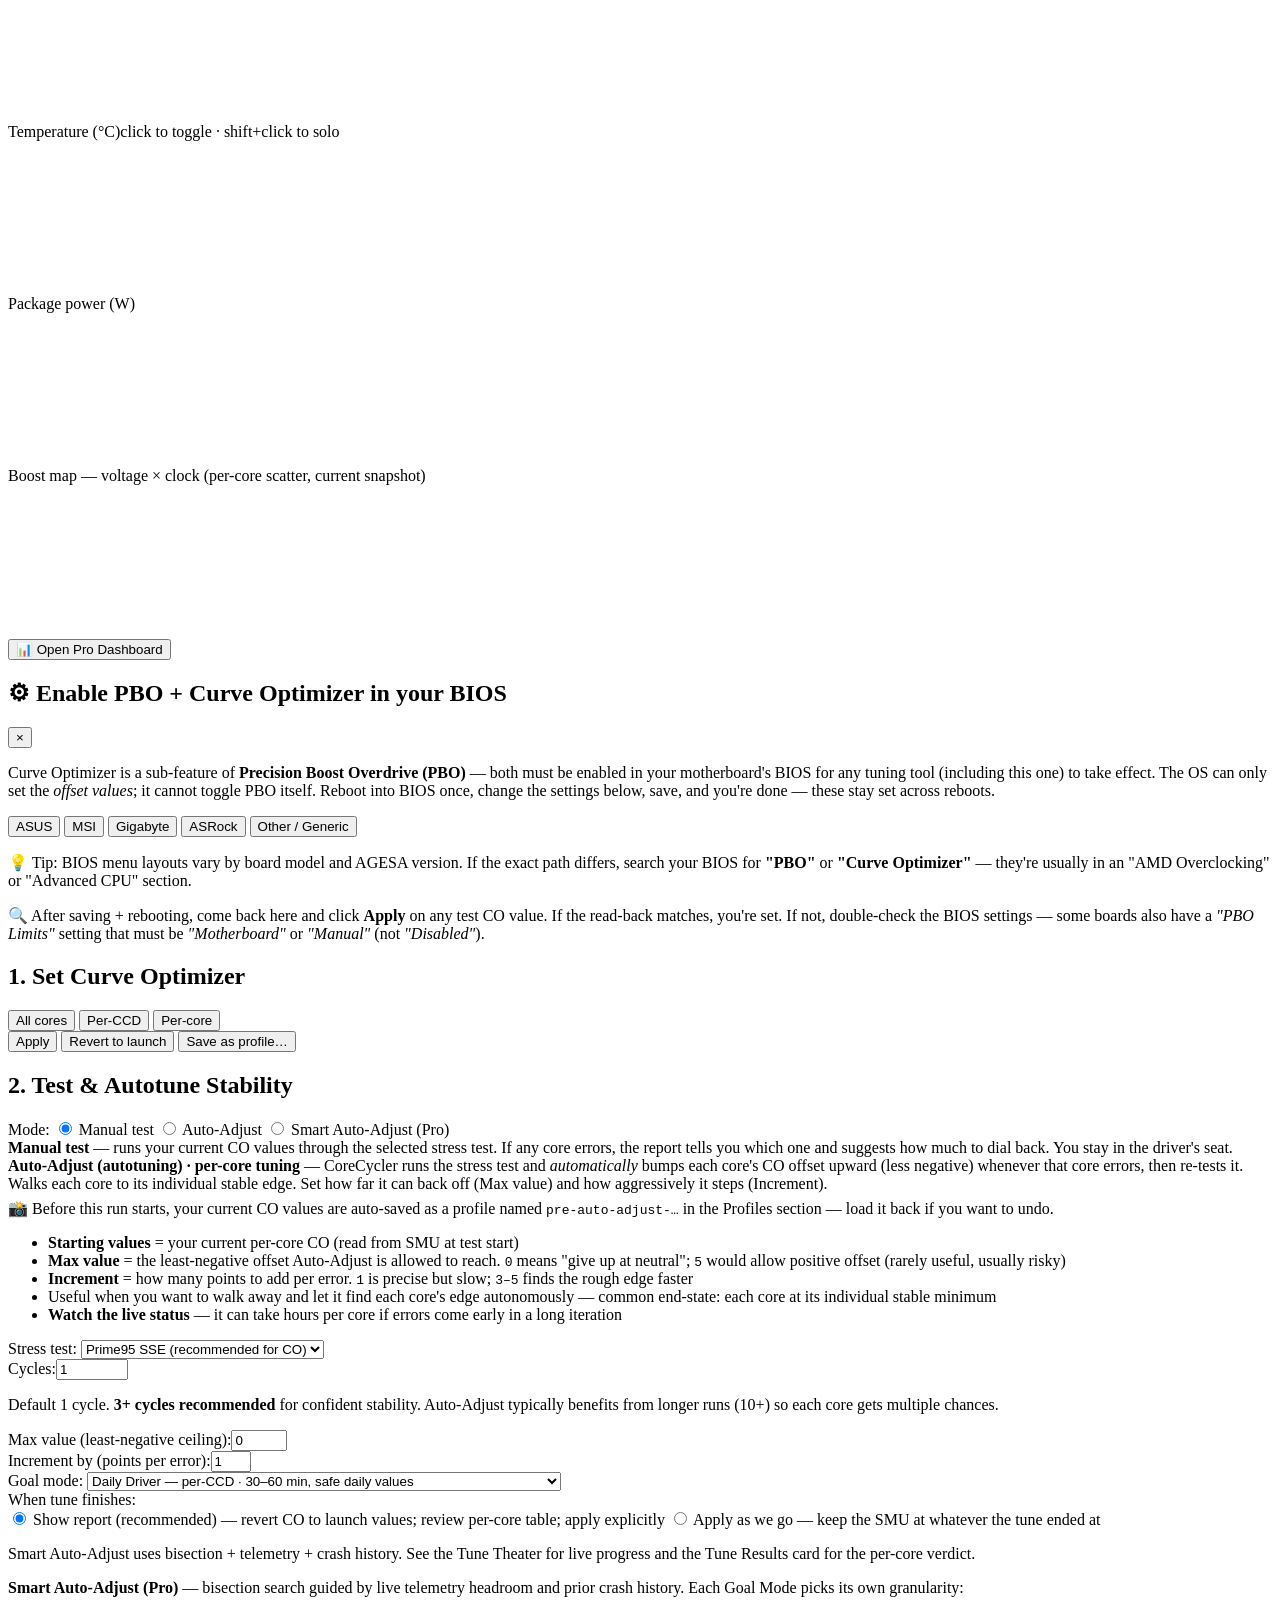
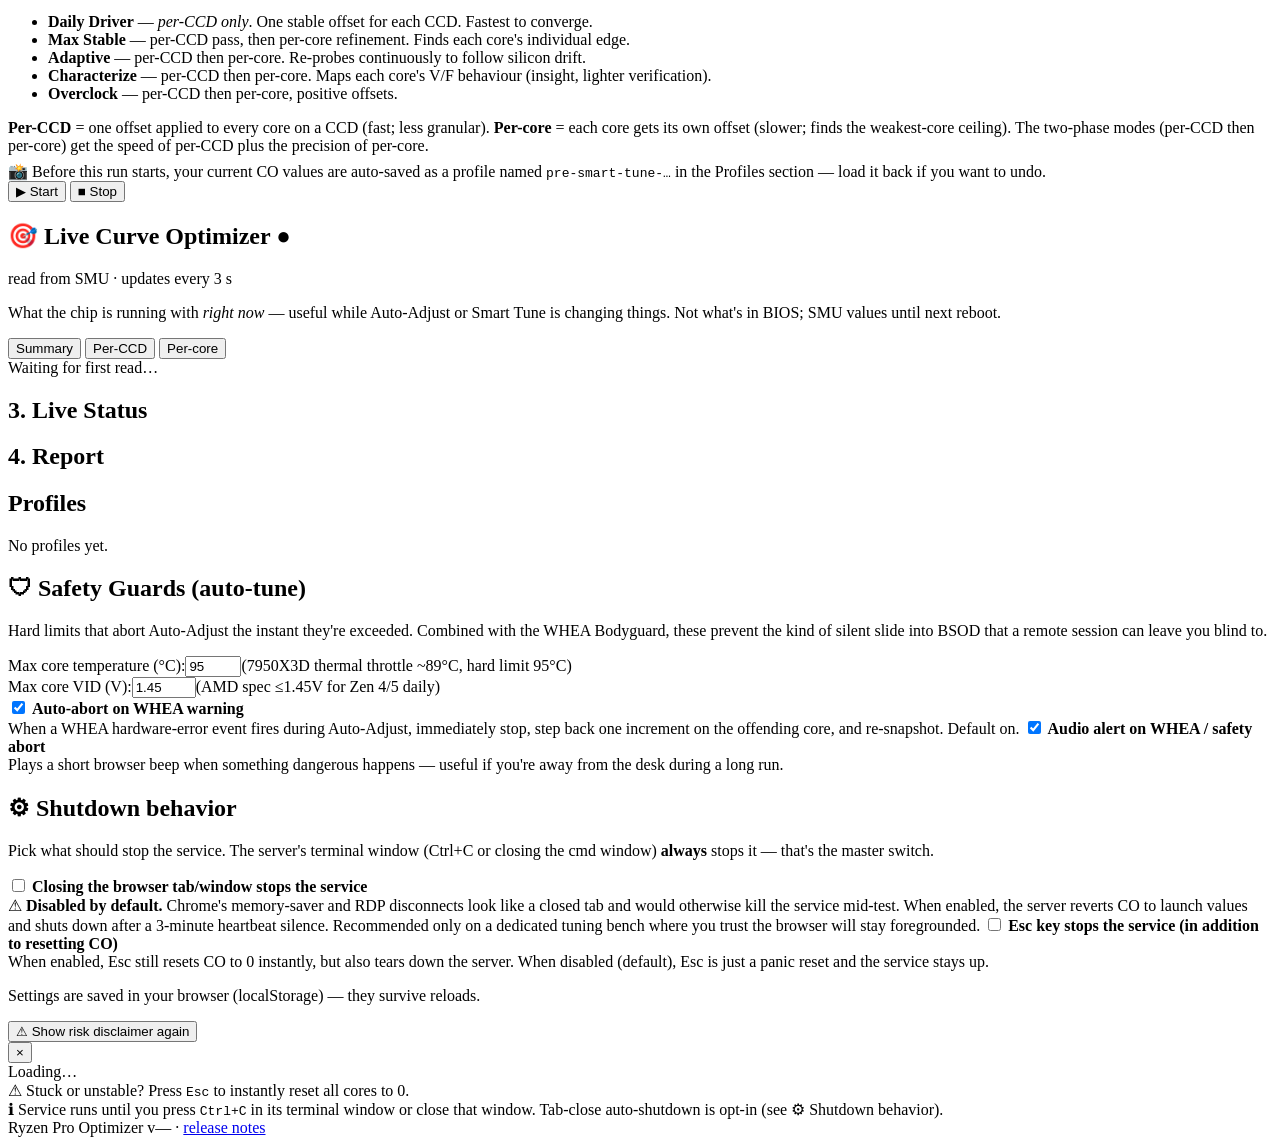
==== commit e7175669: "feat(ui): full-width 2-column layout + i18n with 9 locales (v0.8.0) Two-piece release: reshapes the " ====
--- a/web/index.html
+++ b/web/index.html
@@ -89,16 +89,31 @@
 <header>
   <div class="brand">
     <span class="logo">⚡</span>
-    <h1>Ryzen Pro Optimizer</h1>
+    <h1 data-i18n="app.title">Ryzen Pro Optimizer</h1>
   </div>
   <div class="header-actions">
-    <span id="bodyguard" class="bodyguard" title="WHEA Bodyguard"><span class="dot"></span> Bodyguard</span>
-    <button id="open-help" class="secondary" title="Help">?</button>
-    <button id="reset-co" class="danger" title="Reset all CO to 0 (or press Esc)">🔴 RESET CO</button>
+    <select id="lang-switcher" class="lang-switcher" data-i18n-attr="title|lang.switcher_title" title="Change the UI language" aria-label="Language">
+      <option value="en">English</option>
+      <option value="fr">Français</option>
+      <option value="es">Español</option>
+      <option value="de">Deutsch</option>
+      <option value="ru">Русский</option>
+      <option value="he">עברית</option>
+      <option value="ar">العربية</option>
+      <option value="zh">简体中文</option>
+      <option value="ja">日本語</option>
+    </select>
+    <span id="bodyguard" class="bodyguard" data-i18n-attr="title|header.bodyguard_title" title="WHEA Bodyguard"><span class="dot"></span> <span data-i18n="header.bodyguard">Bodyguard</span></span>
+    <button id="open-help" class="secondary" data-i18n-attr="title|header.help" title="Help">?</button>
+    <button id="reset-co" class="danger" data-i18n-attr="title|header.reset_co_title" data-i18n="header.reset_co" title="Reset all CO to 0 (or press Esc)">🔴 RESET CO</button>
   </div>
 </header>
 
 <main>
+  <!-- Recovery host: dynamic full-width banners (panic-revert, smart-tune
+       paused) are inserted here by app.js so they span both columns. -->
+  <div id="recovery-host"></div>
+
   <div id="cpu-info" class="card">Loading CPU…</div>
   <div id="not-supported" class="card hidden"></div>
 
@@ -108,7 +123,7 @@
   <!-- Tune Theater: Smart Auto-Adjust live session progress and narrative -->
   <section id="tune-theater" class="card tune-theater hidden">
     <div class="theater-header">
-      <h2>🎬 Tune Theater</h2>
+      <h2 data-i18n="section.tune_theater">🎬 Tune Theater</h2>
       <div class="theater-meta">
         <span id="theater-mode">—</span> · session <span id="theater-session">—</span>
       </div>
@@ -144,25 +159,25 @@
        buttons so the user reviews before committing. -->
   <section id="tune-results-card" class="card hidden">
     <div class="tune-results-header">
-      <h2>🎯 Tune Results</h2>
+      <h2 data-i18n="section.tune_results">🎯 Tune Results</h2>
       <span id="tune-results-meta" class="muted small">—</span>
     </div>
     <p id="tune-results-summary" class="muted small">—</p>
     <div id="tune-results-table-wrap"></div>
     <div class="actions tune-results-actions">
-      <button id="tune-apply-results" class="primary">▶ Apply recommended values</button>
-      <button id="tune-revert-launch" class="secondary">↺ Revert to launch values</button>
-      <button id="tune-save-profile" class="secondary">💾 Save as profile…</button>
-      <button id="tune-dismiss" class="secondary">Dismiss</button>
+      <button id="tune-apply-results" class="primary" data-i18n="actions.apply_recommended">▶ Apply recommended values</button>
+      <button id="tune-revert-launch" class="secondary" data-i18n="actions.revert_to_launch">↺ Revert to launch values</button>
+      <button id="tune-save-profile" class="secondary" data-i18n="actions.save_profile">💾 Save as profile…</button>
+      <button id="tune-dismiss" class="secondary" data-i18n="actions.dismiss">Dismiss</button>
     </div>
   </section>
 
   <!-- Pro Dashboard: live graphs + stats. Auto-shows during a test; toggle button always available. -->
   <section id="pro-dashboard" class="card pro-dashboard hidden">
     <div class="pro-header">
-      <h2>📊 Pro Dashboard</h2>
+      <h2 data-i18n="section.pro_dashboard">📊 Pro Dashboard</h2>
       <div class="pro-controls">
-        <span class="pro-range-label">Window:</span>
+        <span class="pro-range-label" data-i18n="labels.window">Window:</span>
         <button class="pill" data-range="60">60s</button>
         <button class="pill active" data-range="180">3m</button>
         <button class="pill" data-range="600">10m</button>
@@ -209,7 +224,7 @@
     <div class="core-heatmap" id="core-heatmap"></div>
   </section>
 
-  <button id="pro-toggle" class="secondary pro-toggle">📊 Open Pro Dashboard</button>
+  <button id="pro-toggle" class="secondary pro-toggle" data-i18n="actions.open_pro_dashboard">📊 Open Pro Dashboard</button>
 
   <!-- Safety guard banner (auto-tune): shows live during auto-adjust runs -->
   <div id="safety-banner" class="card safety-banner hidden"></div>
@@ -221,7 +236,7 @@
        values are all zero. Dismissable; reappears if writes keep failing. -->
   <section id="bios-setup-card" class="card bios-setup hidden">
     <div class="bios-header">
-      <h2>⚙ Enable PBO + Curve Optimizer in your BIOS</h2>
+      <h2 data-i18n="section.bios_setup">⚙ Enable PBO + Curve Optimizer in your BIOS</h2>
       <button id="bios-setup-dismiss" class="secondary" title="Hide this card">×</button>
     </div>
     <div id="bios-setup-reason" class="bios-reason"></div>
@@ -246,27 +261,27 @@
   </section>
 
   <section class="card hidden" id="curve-card">
-    <h2>1. Set Curve Optimizer</h2>
+    <h2 data-i18n="section.set_co">1. Set Curve Optimizer</h2>
     <div class="tabs">
-      <button class="tab active" data-mode="all-cores">All cores</button>
-      <button class="tab" data-mode="per-ccd" id="tab-ccd">Per-CCD</button>
-      <button class="tab" data-mode="per-core">Per-core</button>
+      <button class="tab active" data-mode="all-cores" data-i18n="tabs.all_cores">All cores</button>
+      <button class="tab" data-mode="per-ccd" id="tab-ccd" data-i18n="tabs.per_ccd">Per-CCD</button>
+      <button class="tab" data-mode="per-core" data-i18n="tabs.per_core">Per-core</button>
     </div>
     <div id="curve-form"></div>
     <div class="actions">
-      <button id="apply-co" class="primary">Apply</button>
-      <button id="revert-co" class="secondary">Revert to launch</button>
-      <button id="save-profile" class="secondary">Save as profile…</button>
+      <button id="apply-co" class="primary" data-i18n="actions.apply">Apply</button>
+      <button id="revert-co" class="secondary" data-i18n="actions.revert_launch">Revert to launch</button>
+      <button id="save-profile" class="secondary" data-i18n="actions.save_profile">Save as profile…</button>
     </div>
   </section>
 
   <section class="card hidden" id="test-card">
-    <h2>2. Test &amp; Autotune Stability</h2>
-
-    <div class="co-input"><label>Mode:</label>
-      <label class="inline-radio"><input type="radio" name="testMode" value="manual" checked> Manual test</label>
-      <label class="inline-radio"><input type="radio" name="testMode" value="auto"> Auto-Adjust</label>
-      <label class="inline-radio"><input type="radio" name="testMode" value="smart"> Smart Auto-Adjust (Pro)</label>
+    <h2 data-i18n="section.test_stability">2. Test &amp; Autotune Stability</h2>
+
+    <div class="co-input"><label data-i18n="labels.mode">Mode:</label>
+      <label class="inline-radio"><input type="radio" name="testMode" value="manual" checked> <span data-i18n="modes.manual">Manual test</span></label>
+      <label class="inline-radio"><input type="radio" name="testMode" value="auto"> <span data-i18n="modes.auto">Auto-Adjust</span></label>
+      <label class="inline-radio"><input type="radio" name="testMode" value="smart"> <span data-i18n="modes.smart">Smart Auto-Adjust (Pro)</span></label>
     </div>
 
     <div id="mode-info-manual" class="info-box">
@@ -336,8 +351,8 @@
     </div>
 
     <div class="actions">
-      <button id="start-test" class="primary">▶ Start</button>
-      <button id="stop-test" class="danger hidden">■ Stop</button>
+      <button id="start-test" class="primary" data-i18n="actions.start">▶ Start</button>
+      <button id="stop-test" class="danger hidden" data-i18n="actions.stop">■ Stop</button>
     </div>
   </section>
 
@@ -348,35 +363,35 @@
        useful idle (verify BIOS state) as well as during a tune. -->
   <section class="card" id="live-co-card">
     <div class="live-co-header">
-      <h2>🎯 Live Curve Optimizer <span class="live-co-pulse" title="Reading every 3 seconds">●</span></h2>
-      <span class="muted small">read from SMU · updates every 3 s</span>
+      <h2><span data-i18n="section.live_co">🎯 Live Curve Optimizer</span> <span class="live-co-pulse" title="Reading every 3 seconds">●</span></h2>
+      <span class="muted small" data-i18n="live_co.subtitle">read from SMU · updates every 3 s</span>
     </div>
     <p class="muted small">What the chip is running with <em>right now</em> — useful while Auto-Adjust or Smart Tune is changing things. Not what's in BIOS; SMU values until next reboot.</p>
     <div class="tabs">
-      <button class="live-co-tab active" data-view="summary">Summary</button>
-      <button class="live-co-tab" data-view="per-ccd">Per-CCD</button>
-      <button class="live-co-tab" data-view="per-core">Per-core</button>
-    </div>
-    <div id="live-co-content" class="muted small">Waiting for first read…</div>
+      <button class="live-co-tab active" data-view="summary" data-i18n="tabs.summary">Summary</button>
+      <button class="live-co-tab" data-view="per-ccd" data-i18n="tabs.per_ccd">Per-CCD</button>
+      <button class="live-co-tab" data-view="per-core" data-i18n="tabs.per_core">Per-core</button>
+    </div>
+    <div id="live-co-content" class="muted small" data-i18n="live_co.waiting">Waiting for first read…</div>
   </section>
 
   <section class="card hidden" id="status-card">
-    <h2>3. Live Status</h2>
+    <h2 data-i18n="section.live_status">3. Live Status</h2>
     <div id="status-content"></div>
   </section>
 
   <section class="card hidden" id="report-card">
-    <h2>4. Report</h2>
+    <h2 data-i18n="section.report">4. Report</h2>
     <div id="report-content"></div>
   </section>
 
   <section class="card" id="profiles-card">
-    <h2>Profiles</h2>
-    <div id="profiles-list" class="muted">No profiles yet.</div>
+    <h2 data-i18n="section.profiles">Profiles</h2>
+    <div id="profiles-list" class="muted" data-i18n="profiles.empty">No profiles yet.</div>
   </section>
 
   <section class="card" id="safety-card">
-    <h2>🛡 Safety Guards (auto-tune)</h2>
+    <h2 data-i18n="section.safety_guards">🛡 Safety Guards (auto-tune)</h2>
     <p class="muted small">Hard limits that abort Auto-Adjust the instant they're exceeded. Combined with the WHEA Bodyguard, these prevent the kind of silent slide into BSOD that a remote session can leave you blind to.</p>
     <div class="co-input"><label>Max core temperature (°C):</label><input type="number" id="safety-max-temp" min="50" max="105" value="95"><span class="muted small">(7950X3D thermal throttle ~89°C, hard limit 95°C)</span></div>
     <div class="co-input"><label>Max core VID (V):</label><input type="number" id="safety-max-vid" min="0.9" max="1.55" step="0.01" value="1.45"><span class="muted small">(AMD spec ≤1.45V for Zen 4/5 daily)</span></div>
@@ -393,7 +408,7 @@
   </section>
 
   <section class="card" id="settings-card">
-    <h2>⚙ Shutdown behavior</h2>
+    <h2 data-i18n="section.shutdown_behavior">⚙ Shutdown behavior</h2>
     <p class="muted small">Pick what should stop the service. The server's terminal window (Ctrl+C or closing the cmd window) <strong>always</strong> stops it — that's the master switch.</p>
     <label class="setting-row">
       <input type="checkbox" id="opt-tabclose">
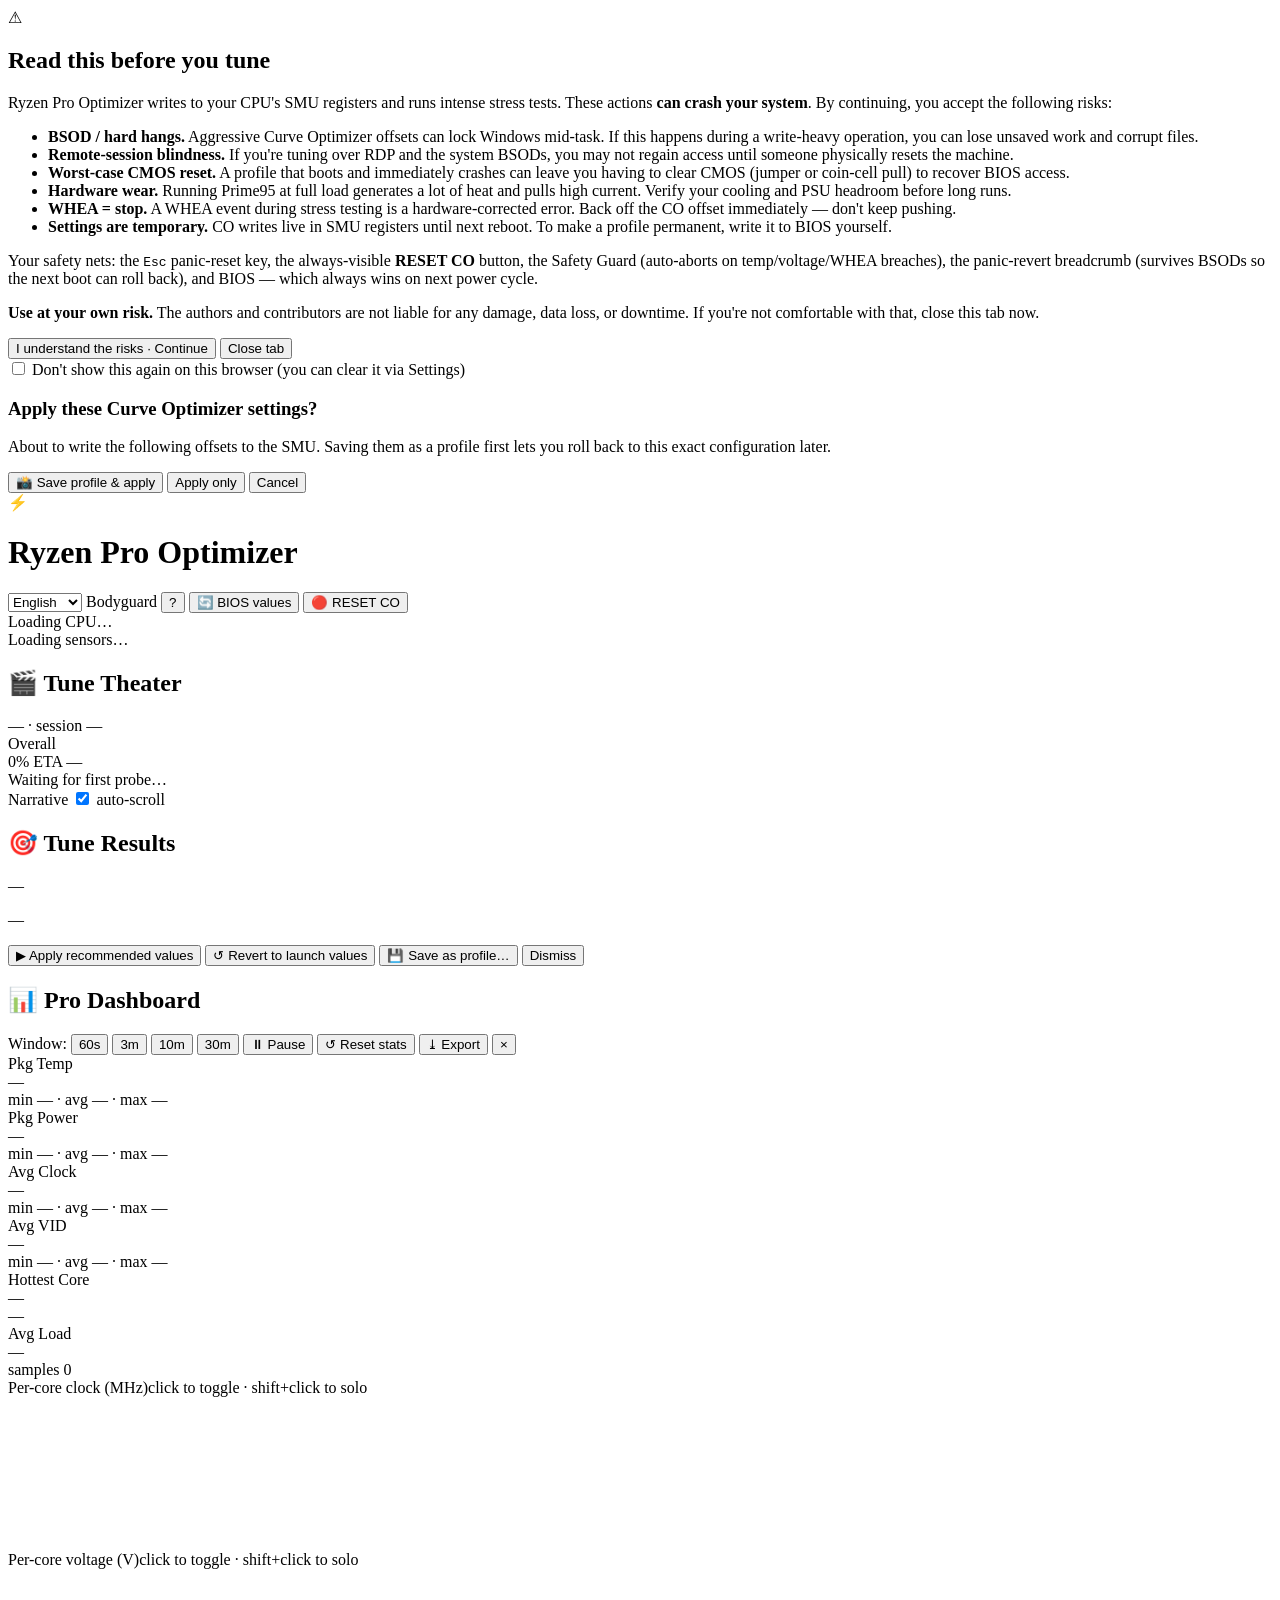
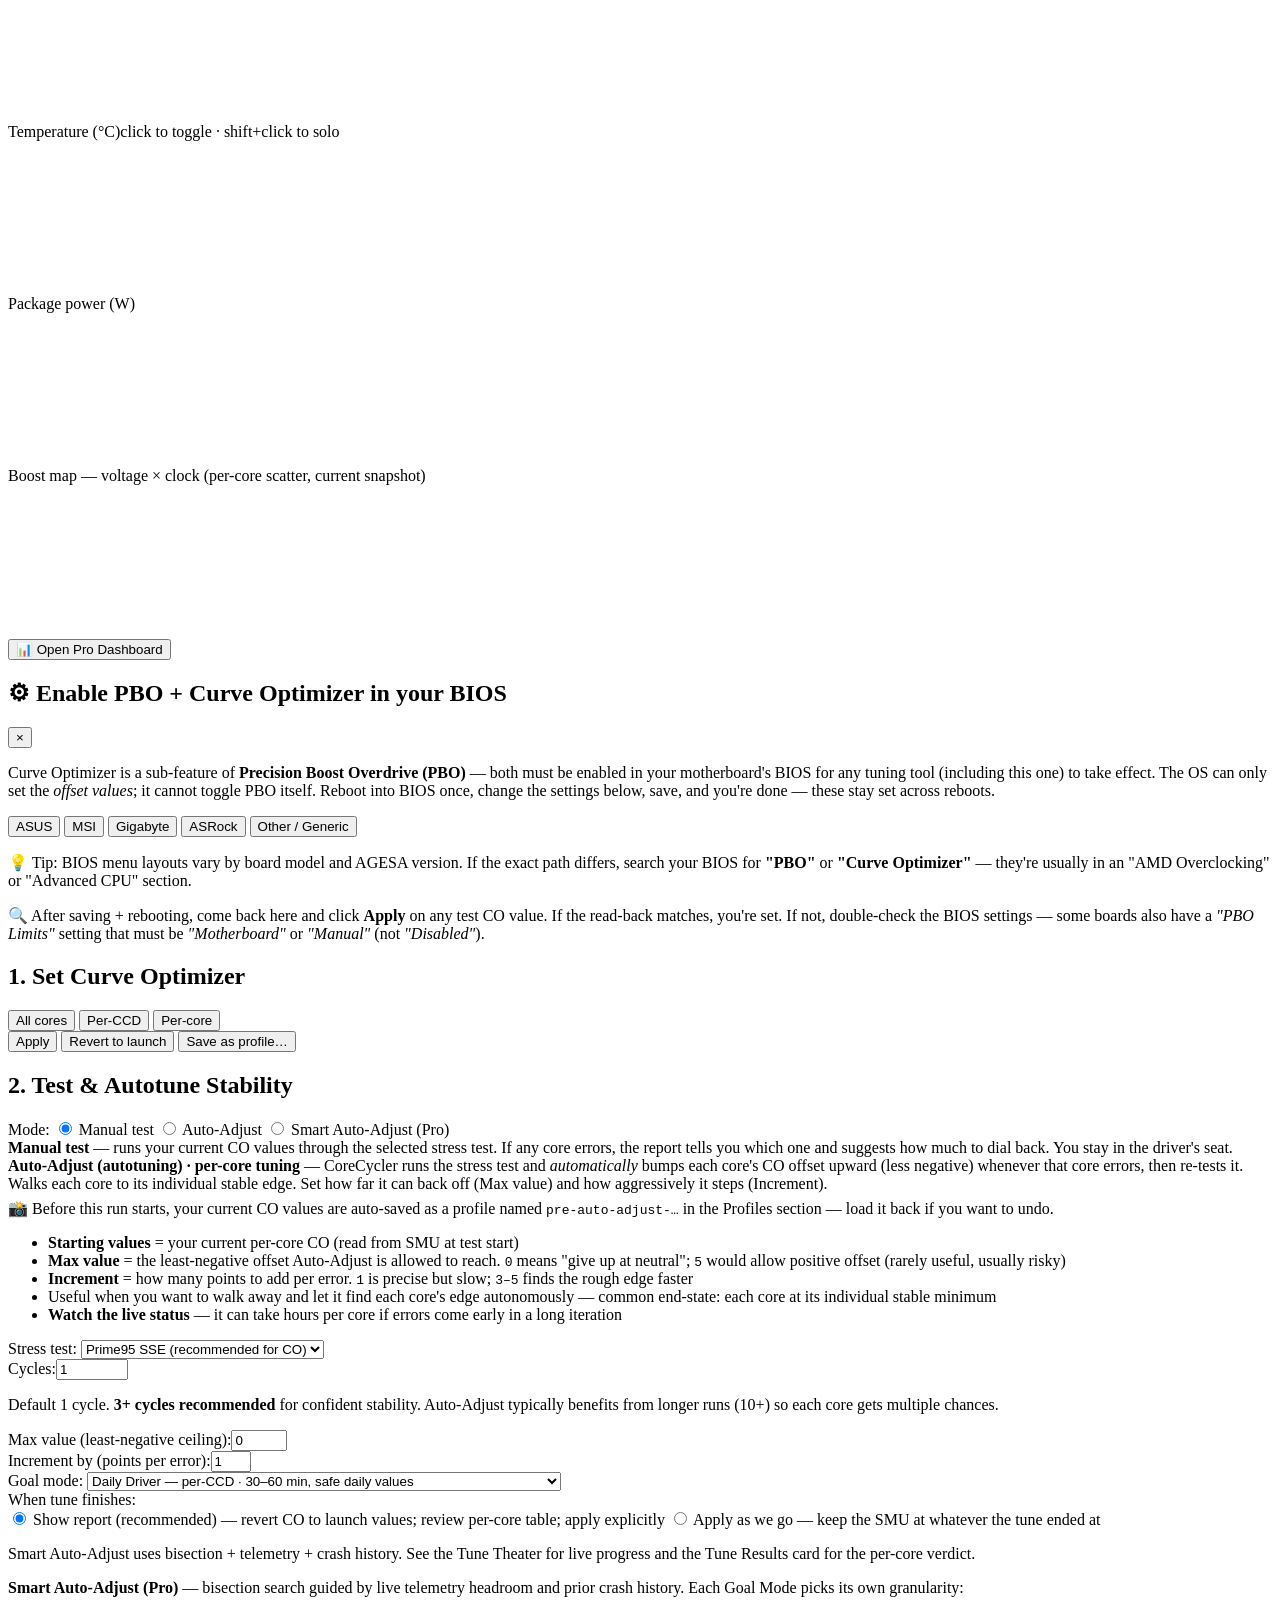
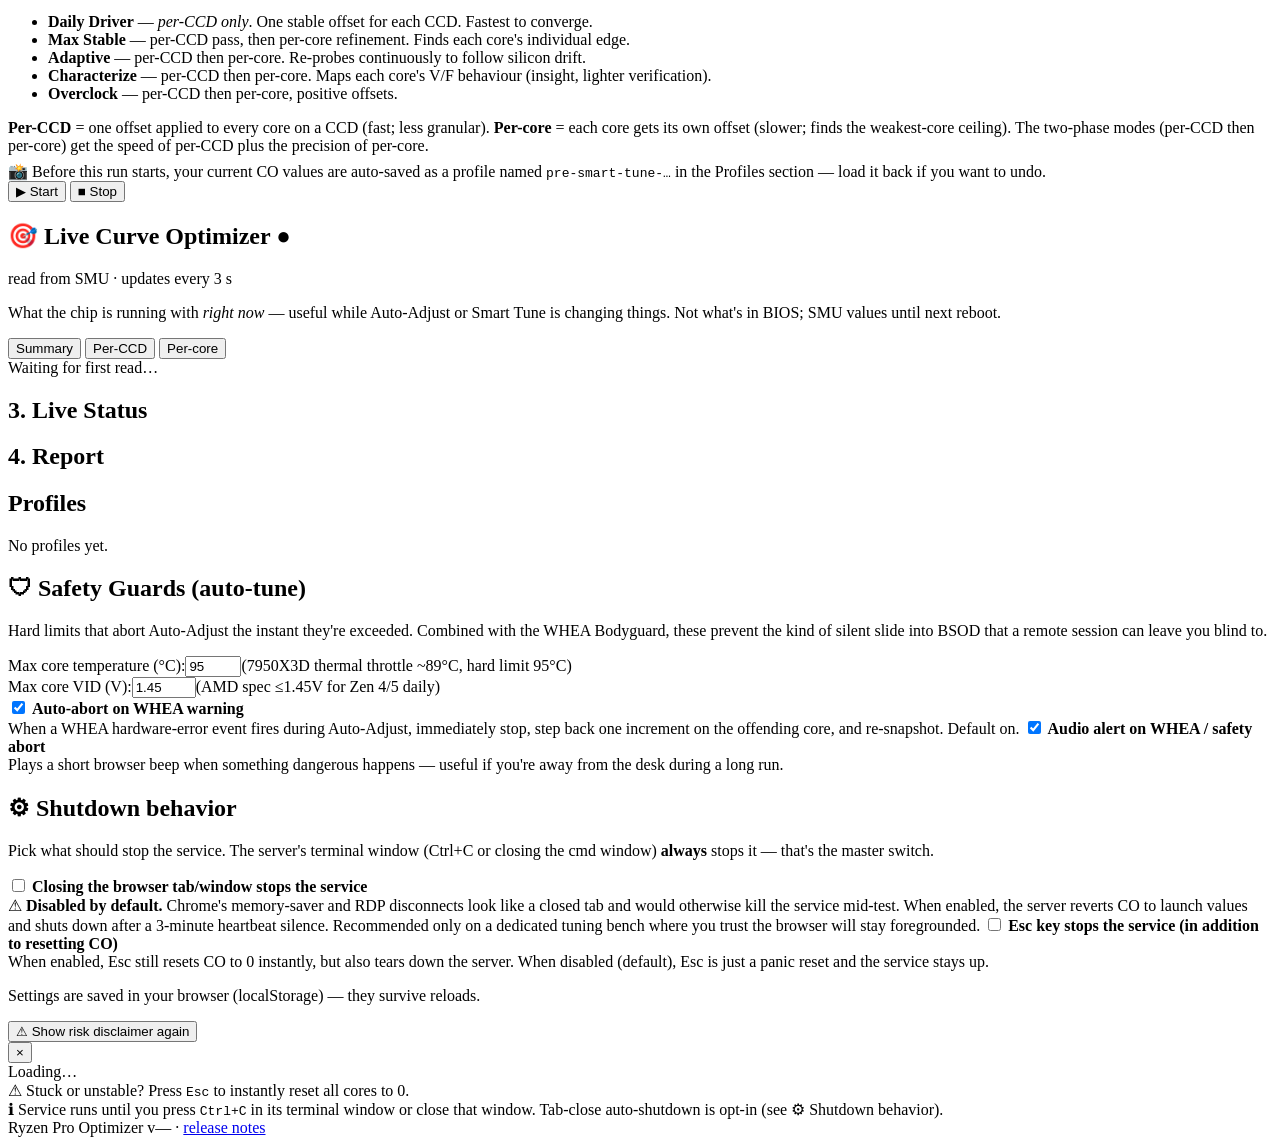
==== commit 2f6182a0: "feat: RTL polish + BIOS-baseline tests + BIOS reset button (v0.8.1) Three small follow-ups to 0.8.0 " ====
--- a/web/index.html
+++ b/web/index.html
@@ -105,6 +105,7 @@
     </select>
     <span id="bodyguard" class="bodyguard" data-i18n-attr="title|header.bodyguard_title" title="WHEA Bodyguard"><span class="dot"></span> <span data-i18n="header.bodyguard">Bodyguard</span></span>
     <button id="open-help" class="secondary" data-i18n-attr="title|header.help" title="Help">?</button>
+    <button id="reset-bios" class="secondary" data-i18n-attr="title|header.reset_bios_title" data-i18n="header.reset_bios" title="Restore CO to the values set in BIOS (the snapshot the server captured at launch)">🔄 BIOS values</button>
     <button id="reset-co" class="danger" data-i18n-attr="title|header.reset_co_title" data-i18n="header.reset_co" title="Reset all CO to 0 (or press Esc)">🔴 RESET CO</button>
   </div>
 </header>
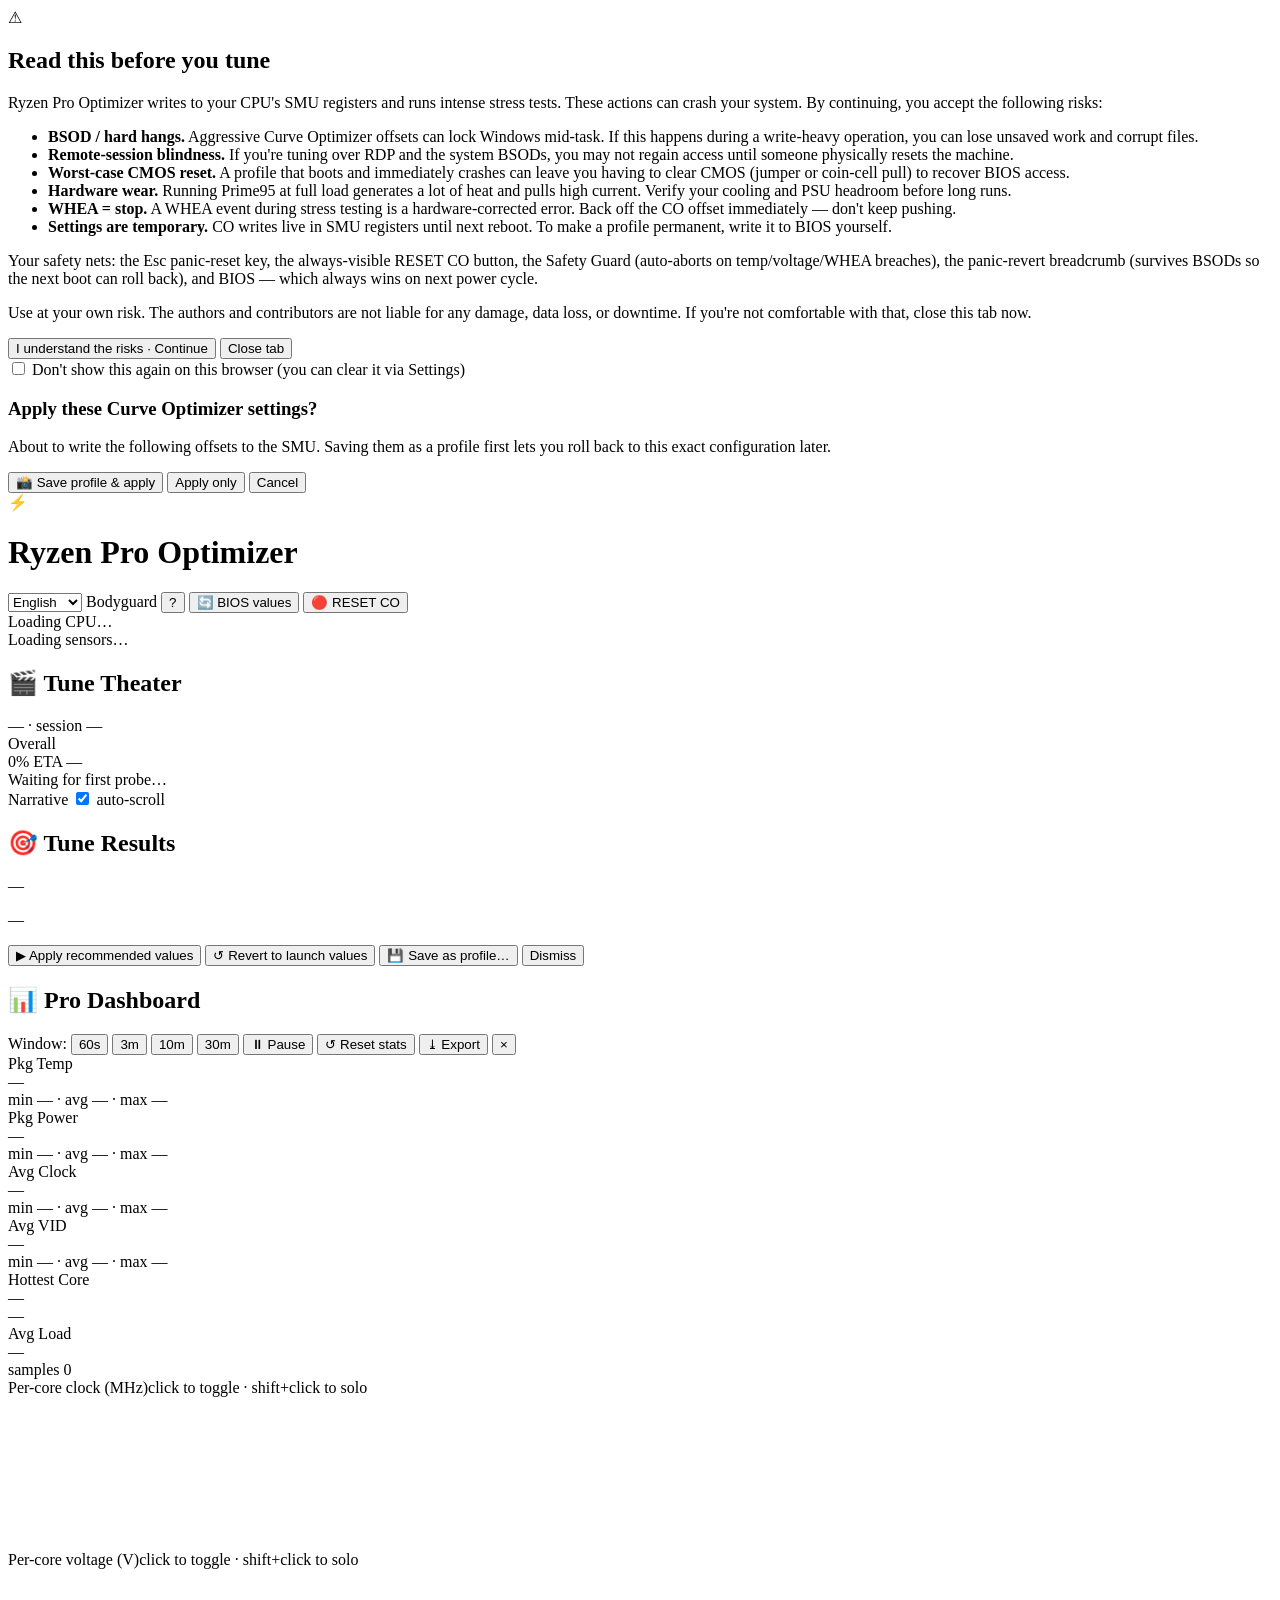
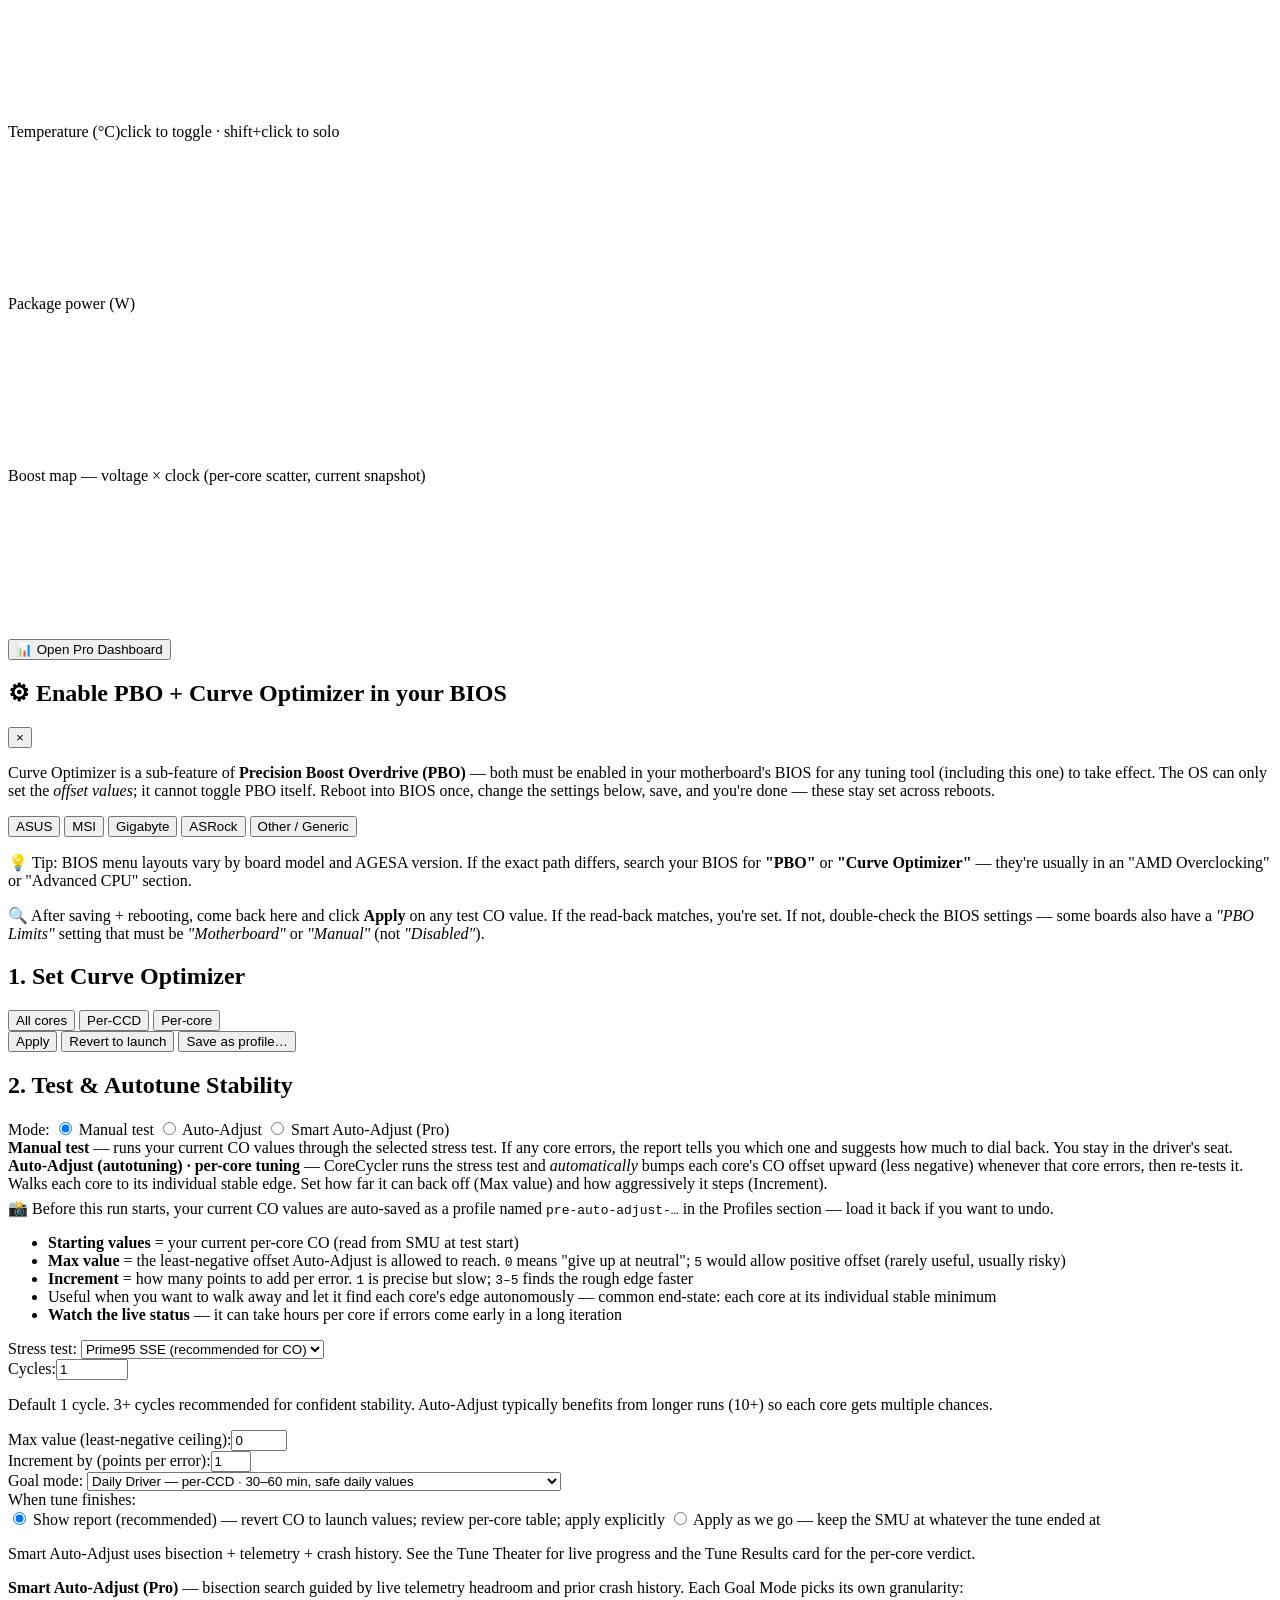
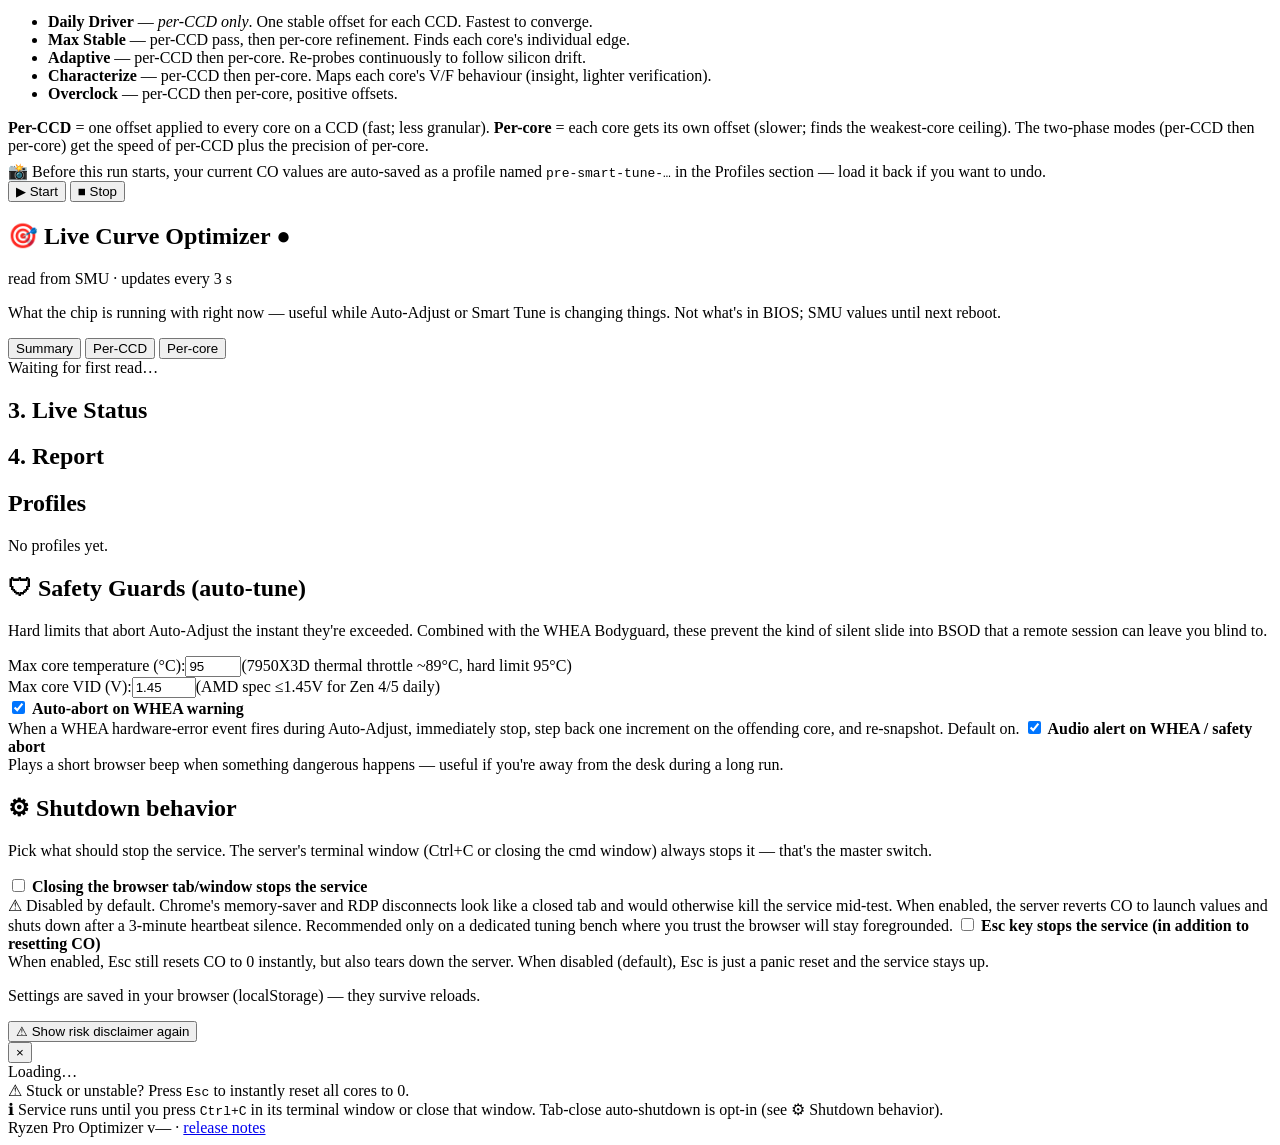
==== commit 35ed94d0: "feat(i18n+ui): wider translation coverage + open-by-default views + footer scroll fix (v0.8.2) Three" ====
--- a/web/index.html
+++ b/web/index.html
@@ -36,10 +36,10 @@
 <div id="disclaimer-overlay" class="disclaimer-overlay hidden">
   <div class="disclaimer-card">
     <div class="disclaimer-icon">⚠</div>
-    <h2>Read this before you tune</h2>
-    <p class="disclaimer-lead">
+    <h2 data-i18n="disclaimer.title">Read this before you tune</h2>
+    <p class="disclaimer-lead" data-i18n="disclaimer.lead">
       Ryzen Pro Optimizer writes to your CPU's SMU registers and runs intense stress tests.
-      These actions <strong>can crash your system</strong>. By continuing, you accept the
+      These actions can crash your system. By continuing, you accept the
       following risks:
     </p>
     <ul class="disclaimer-risks">
@@ -50,22 +50,22 @@
       <li><strong>WHEA = stop.</strong> A WHEA event during stress testing is a hardware-corrected error. Back off the CO offset immediately — don't keep pushing.</li>
       <li><strong>Settings are temporary.</strong> CO writes live in SMU registers until next reboot. To make a profile permanent, write it to BIOS yourself.</li>
     </ul>
-    <p class="disclaimer-safety">
-      Your safety nets: the <kbd>Esc</kbd> panic-reset key, the always-visible <strong>RESET CO</strong> button,
+    <p class="disclaimer-safety" data-i18n="disclaimer.safety_nets">
+      Your safety nets: the Esc panic-reset key, the always-visible RESET CO button,
       the Safety Guard (auto-aborts on temp/voltage/WHEA breaches), the panic-revert breadcrumb
       (survives BSODs so the next boot can roll back), and BIOS — which always wins on next power cycle.
     </p>
-    <p class="disclaimer-lead">
-      <strong>Use at your own risk.</strong> The authors and contributors are not liable for any
+    <p class="disclaimer-lead" data-i18n="disclaimer.use_at_risk">
+      Use at your own risk. The authors and contributors are not liable for any
       damage, data loss, or downtime. If you're not comfortable with that, close this tab now.
     </p>
     <div class="actions">
-      <button id="disclaimer-accept" class="primary">I understand the risks · Continue</button>
-      <button id="disclaimer-decline" class="secondary">Close tab</button>
+      <button id="disclaimer-accept" class="primary" data-i18n="disclaimer.accept">I understand the risks · Continue</button>
+      <button id="disclaimer-decline" class="secondary" data-i18n="disclaimer.decline">Close tab</button>
     </div>
     <label class="disclaimer-remember">
       <input type="checkbox" id="disclaimer-dont-show">
-      Don't show this again on this browser (you can clear it via Settings)
+      <span data-i18n="disclaimer.dont_show">Don't show this again on this browser (you can clear it via Settings)</span>
     </label>
   </div>
 </div>
@@ -75,13 +75,13 @@
 <div id="apply-confirm-overlay" class="modal-overlay hidden">
   <div id="apply-confirm-backdrop" class="modal-backdrop"></div>
   <div class="modal-card">
-    <h3>Apply these Curve Optimizer settings?</h3>
-    <p class="muted small">About to write the following offsets to the SMU. Saving them as a profile first lets you roll back to this exact configuration later.</p>
+    <h3 data-i18n="apply_confirm.title">Apply these Curve Optimizer settings?</h3>
+    <p class="muted small" data-i18n="apply_confirm.lead">About to write the following offsets to the SMU. Saving them as a profile first lets you roll back to this exact configuration later.</p>
     <div id="apply-confirm-summary" class="apply-summary"></div>
     <div class="actions" style="margin-top:1rem">
-      <button id="apply-confirm-save" class="primary" title="Auto-save then apply">📸 Save profile &amp; apply</button>
-      <button id="apply-confirm-apply" class="secondary" title="Apply without saving">Apply only</button>
-      <button id="apply-confirm-cancel" class="secondary" title="Don't apply">Cancel</button>
+      <button id="apply-confirm-save" class="primary" title="Auto-save then apply" data-i18n="apply_confirm.save_apply">📸 Save profile &amp; apply</button>
+      <button id="apply-confirm-apply" class="secondary" title="Apply without saving" data-i18n="apply_confirm.apply_only">Apply only</button>
+      <button id="apply-confirm-cancel" class="secondary" title="Don't apply" data-i18n="apply_confirm.cancel">Cancel</button>
     </div>
   </div>
 </div>
@@ -132,22 +132,22 @@
 
     <div class="theater-progress">
       <div class="progress-row">
-        <span class="progress-label">Overall</span>
+        <span class="progress-label" data-i18n="theater.overall">Overall</span>
         <div class="progress-bar"><div class="progress-fill" id="theater-overall-fill"></div></div>
         <span class="progress-pct" id="theater-overall-pct">0%</span>
         <span class="progress-eta">ETA <span id="theater-eta">—</span></span>
       </div>
     </div>
 
-    <div class="theater-currently" id="theater-currently">Waiting for first probe…</div>
+    <div class="theater-currently" id="theater-currently" data-i18n="theater.waiting">Waiting for first probe…</div>
 
     <div class="theater-scopes" id="theater-scopes"></div>
 
     <div class="theater-narrative">
       <div class="narrative-header">
-        Narrative
+        <span data-i18n="theater.narrative">Narrative</span>
         <label class="muted small">
-          <input type="checkbox" id="narrative-autoscroll" checked> auto-scroll
+          <input type="checkbox" id="narrative-autoscroll" checked> <span data-i18n="theater.autoscroll">auto-scroll</span>
         </label>
       </div>
       <div id="narrative-log"></div>
@@ -191,33 +191,33 @@
     </div>
 
     <div class="stats-grid" id="stats-grid">
-      <div class="stat-tile"><div class="stat-label">Pkg Temp</div><div class="stat-value" id="st-temp">—</div><div class="stat-extra">min <span id="st-temp-min">—</span> · avg <span id="st-temp-avg">—</span> · <span class="stat-peak">max <span id="st-temp-max">—</span></span></div></div>
-      <div class="stat-tile"><div class="stat-label">Pkg Power</div><div class="stat-value" id="st-pwr">—</div><div class="stat-extra">min <span id="st-pwr-min">—</span> · avg <span id="st-pwr-avg">—</span> · <span class="stat-peak">max <span id="st-pwr-max">—</span></span></div></div>
-      <div class="stat-tile"><div class="stat-label">Avg Clock</div><div class="stat-value" id="st-clk">—</div><div class="stat-extra">min <span id="st-clk-min">—</span> · avg <span id="st-clk-avg">—</span> · <span class="stat-peak">max <span id="st-clk-max">—</span></span></div></div>
-      <div class="stat-tile"><div class="stat-label">Avg VID</div><div class="stat-value" id="st-vid">—</div><div class="stat-extra">min <span id="st-vid-min">—</span> · avg <span id="st-vid-avg">—</span> · <span class="stat-peak">max <span id="st-vid-max">—</span></span></div></div>
-      <div class="stat-tile"><div class="stat-label">Hottest Core</div><div class="stat-value" id="st-hot">—</div><div class="stat-extra"><span id="st-hot-core">—</span></div></div>
-      <div class="stat-tile"><div class="stat-label">Avg Load</div><div class="stat-value" id="st-load">—</div><div class="stat-extra">samples <span id="st-samples">0</span></div></div>
+      <div class="stat-tile"><div class="stat-label" data-i18n="pro.stat.pkg_temp">Pkg Temp</div><div class="stat-value" id="st-temp">—</div><div class="stat-extra"><span data-i18n="pro.min">min</span> <span id="st-temp-min">—</span> · <span data-i18n="pro.avg">avg</span> <span id="st-temp-avg">—</span> · <span class="stat-peak"><span data-i18n="pro.max">max</span> <span id="st-temp-max">—</span></span></div></div>
+      <div class="stat-tile"><div class="stat-label" data-i18n="pro.stat.pkg_power">Pkg Power</div><div class="stat-value" id="st-pwr">—</div><div class="stat-extra"><span data-i18n="pro.min">min</span> <span id="st-pwr-min">—</span> · <span data-i18n="pro.avg">avg</span> <span id="st-pwr-avg">—</span> · <span class="stat-peak"><span data-i18n="pro.max">max</span> <span id="st-pwr-max">—</span></span></div></div>
+      <div class="stat-tile"><div class="stat-label" data-i18n="pro.stat.avg_clock">Avg Clock</div><div class="stat-value" id="st-clk">—</div><div class="stat-extra"><span data-i18n="pro.min">min</span> <span id="st-clk-min">—</span> · <span data-i18n="pro.avg">avg</span> <span id="st-clk-avg">—</span> · <span class="stat-peak"><span data-i18n="pro.max">max</span> <span id="st-clk-max">—</span></span></div></div>
+      <div class="stat-tile"><div class="stat-label" data-i18n="pro.stat.avg_vid">Avg VID</div><div class="stat-value" id="st-vid">—</div><div class="stat-extra"><span data-i18n="pro.min">min</span> <span id="st-vid-min">—</span> · <span data-i18n="pro.avg">avg</span> <span id="st-vid-avg">—</span> · <span class="stat-peak"><span data-i18n="pro.max">max</span> <span id="st-vid-max">—</span></span></div></div>
+      <div class="stat-tile"><div class="stat-label" data-i18n="pro.stat.hottest_core">Hottest Core</div><div class="stat-value" id="st-hot">—</div><div class="stat-extra"><span id="st-hot-core">—</span></div></div>
+      <div class="stat-tile"><div class="stat-label" data-i18n="pro.stat.avg_load">Avg Load</div><div class="stat-value" id="st-load">—</div><div class="stat-extra"><span data-i18n="pro.samples">samples</span> <span id="st-samples">0</span></div></div>
     </div>
 
     <div class="chart-grid">
       <div class="chart-box chart-wide chart-with-legend">
-        <div class="chart-title"><span>Per-core clock (MHz)</span><span class="chart-hint">click to toggle · shift+click to solo</span></div>
+        <div class="chart-title"><span data-i18n="pro.chart.per_core_clock">Per-core clock (MHz)</span><span class="chart-hint" data-i18n="pro.chart.hint_toggle">click to toggle · shift+click to solo</span></div>
         <canvas id="chart-clock"></canvas>
       </div>
       <div class="chart-box chart-wide chart-with-legend">
-        <div class="chart-title"><span>Per-core voltage (V)</span><span class="chart-hint">click to toggle · shift+click to solo</span></div>
+        <div class="chart-title"><span data-i18n="pro.chart.per_core_voltage">Per-core voltage (V)</span><span class="chart-hint" data-i18n="pro.chart.hint_toggle">click to toggle · shift+click to solo</span></div>
         <canvas id="chart-vid"></canvas>
       </div>
       <div class="chart-box">
-        <div class="chart-title"><span>Temperature (°C)</span><span class="chart-hint">click to toggle · shift+click to solo</span></div>
+        <div class="chart-title"><span data-i18n="pro.chart.temperature">Temperature (°C)</span><span class="chart-hint" data-i18n="pro.chart.hint_toggle">click to toggle · shift+click to solo</span></div>
         <canvas id="chart-temp"></canvas>
       </div>
       <div class="chart-box">
-        <div class="chart-title">Package power (W)</div>
+        <div class="chart-title" data-i18n="pro.chart.package_power">Package power (W)</div>
         <canvas id="chart-power"></canvas>
       </div>
       <div class="chart-box chart-wide">
-        <div class="chart-title">Boost map — voltage × clock (per-core scatter, current snapshot)</div>
+        <div class="chart-title" data-i18n="pro.chart.boost_map">Boost map — voltage × clock (per-core scatter, current snapshot)</div>
         <canvas id="chart-vf"></canvas>
       </div>
     </div>
@@ -285,11 +285,11 @@
       <label class="inline-radio"><input type="radio" name="testMode" value="smart"> <span data-i18n="modes.smart">Smart Auto-Adjust (Pro)</span></label>
     </div>
 
-    <div id="mode-info-manual" class="info-box">
+    <div id="mode-info-manual" class="info-box" data-i18n-html="modes.manual_info_html">
       <strong>Manual test</strong> — runs your current CO values through the selected stress test. If any core errors, the report tells you which one and suggests how much to dial back. You stay in the driver's seat.
     </div>
 
-    <div id="mode-info-auto" class="info-box hidden">
+    <div id="mode-info-auto" class="info-box hidden" data-i18n-html="modes.auto_info_html">
       <strong>Auto-Adjust (autotuning) · per-core tuning</strong> — CoreCycler runs the stress test and <em>automatically</em> bumps each core's CO offset upward (less negative) whenever that core errors, then re-tests it. Walks each core to its individual stable edge. Set how far it can back off (Max value) and how aggressively it steps (Increment).
       <p class="muted small" style="margin:0.4rem 0 0 0">📸 Before this run starts, your current CO values are auto-saved as a profile named <code>pre-auto-adjust-…</code> in the Profiles section — load it back if you want to undo.</p>
       <ul class="info-list">
@@ -302,24 +302,24 @@
     </div>
 
     <div class="co-input">
-      <label>Stress test:</label>
+      <label data-i18n="labels.stress_test_short">Stress test:</label>
       <select id="test-mode">
         <option value="SSE">Prime95 SSE (recommended for CO)</option>
         <option value="AVX2">Prime95 AVX2</option>
         <option value="AVX512">Prime95 AVX512</option>
       </select>
     </div>
-    <div class="co-input"><label>Cycles:</label><input type="number" id="iterations" value="1" min="1" max="10000"></div>
-    <p class="muted small">Default 1 cycle. <strong>3+ cycles recommended</strong> for confident stability. Auto-Adjust typically benefits from longer runs (10+) so each core gets multiple chances.</p>
+    <div class="co-input"><label data-i18n="labels.cycles_short">Cycles:</label><input type="number" id="iterations" value="1" min="1" max="10000"></div>
+    <p class="muted small" data-i18n="desc.test_cycles_hint">Default 1 cycle. 3+ cycles recommended for confident stability. Auto-Adjust typically benefits from longer runs (10+) so each core gets multiple chances.</p>
 
     <div id="auto-options" class="hidden">
-      <div class="co-input"><label>Max value (least-negative ceiling):</label><input type="number" id="auto-max" value="0" min="-50" max="50"></div>
-      <div class="co-input"><label>Increment by (points per error):</label><input type="number" id="auto-inc" value="1" min="1" max="5"></div>
+      <div class="co-input"><label data-i18n="labels.max_value">Max value (least-negative ceiling):</label><input type="number" id="auto-max" value="0" min="-50" max="50"></div>
+      <div class="co-input"><label data-i18n="labels.increment_by">Increment by (points per error):</label><input type="number" id="auto-inc" value="1" min="1" max="5"></div>
     </div>
 
     <div id="smart-options" class="hidden">
       <div class="co-input">
-        <label>Goal mode:</label>
+        <label data-i18n="labels.goal_mode">Goal mode:</label>
         <select id="smart-mode">
           <option value="daily-driver" selected>Daily Driver — per-CCD · 30–60 min, safe daily values</option>
           <option value="max-stable">Max Stable — per-CCD + per-core · 3–6 h, deepest verified offsets</option>
@@ -329,13 +329,13 @@
         </select>
       </div>
       <div class="co-input apply-mode-row">
-        <label>When tune finishes:</label>
+        <label data-i18n="labels.when_tune_finishes">When tune finishes:</label>
         <div class="apply-mode-choices">
           <label class="inline-radio"><input type="radio" name="applyMode" value="report" checked> Show report (recommended) — revert CO to launch values; review per-core table; apply explicitly</label>
           <label class="inline-radio"><input type="radio" name="applyMode" value="live"> Apply as we go — keep the SMU at whatever the tune ended at</label>
         </div>
       </div>
-      <p class="muted small">Smart Auto-Adjust uses bisection + telemetry + crash history. See the Tune Theater for live progress and the Tune Results card for the per-core verdict.</p>
+      <p class="muted small" data-i18n="desc.smart_tune_hint">Smart Auto-Adjust uses bisection + telemetry + crash history. See the Tune Theater for live progress and the Tune Results card for the per-core verdict.</p>
     </div>
 
     <div id="mode-info-smart" class="info-box hidden">
@@ -367,7 +367,7 @@
       <h2><span data-i18n="section.live_co">🎯 Live Curve Optimizer</span> <span class="live-co-pulse" title="Reading every 3 seconds">●</span></h2>
       <span class="muted small" data-i18n="live_co.subtitle">read from SMU · updates every 3 s</span>
     </div>
-    <p class="muted small">What the chip is running with <em>right now</em> — useful while Auto-Adjust or Smart Tune is changing things. Not what's in BIOS; SMU values until next reboot.</p>
+    <p class="muted small" data-i18n="desc.live_co_what">What the chip is running with right now — useful while Auto-Adjust or Smart Tune is changing things. Not what's in BIOS; SMU values until next reboot.</p>
     <div class="tabs">
       <button class="live-co-tab active" data-view="summary" data-i18n="tabs.summary">Summary</button>
       <button class="live-co-tab" data-view="per-ccd" data-i18n="tabs.per_ccd">Per-CCD</button>
@@ -393,37 +393,37 @@
 
   <section class="card" id="safety-card">
     <h2 data-i18n="section.safety_guards">🛡 Safety Guards (auto-tune)</h2>
-    <p class="muted small">Hard limits that abort Auto-Adjust the instant they're exceeded. Combined with the WHEA Bodyguard, these prevent the kind of silent slide into BSOD that a remote session can leave you blind to.</p>
-    <div class="co-input"><label>Max core temperature (°C):</label><input type="number" id="safety-max-temp" min="50" max="105" value="95"><span class="muted small">(7950X3D thermal throttle ~89°C, hard limit 95°C)</span></div>
-    <div class="co-input"><label>Max core VID (V):</label><input type="number" id="safety-max-vid" min="0.9" max="1.55" step="0.01" value="1.45"><span class="muted small">(AMD spec ≤1.45V for Zen 4/5 daily)</span></div>
+    <p class="muted small" data-i18n="desc.safety_intro">Hard limits that abort Auto-Adjust the instant they're exceeded. Combined with the WHEA Bodyguard, these prevent the kind of silent slide into BSOD that a remote session can leave you blind to.</p>
+    <div class="co-input"><label data-i18n="labels.max_temp">Max core temperature (°C):</label><input type="number" id="safety-max-temp" min="50" max="105" value="95"><span class="muted small">(7950X3D thermal throttle ~89°C, hard limit 95°C)</span></div>
+    <div class="co-input"><label data-i18n="labels.max_vid">Max core VID (V):</label><input type="number" id="safety-max-vid" min="0.9" max="1.55" step="0.01" value="1.45"><span class="muted small">(AMD spec ≤1.45V for Zen 4/5 daily)</span></div>
     <label class="setting-row">
       <input type="checkbox" id="safety-whea-abort" checked>
-      <span><strong>Auto-abort on WHEA warning</strong><br>
-      <span class="muted small">When a WHEA hardware-error event fires during Auto-Adjust, immediately stop, step back one increment on the offending core, and re-snapshot. Default on.</span></span>
+      <span><strong data-i18n="settings.whea_abort_main">Auto-abort on WHEA warning</strong><br>
+      <span class="muted small" data-i18n="desc.whea_abort">When a WHEA hardware-error event fires during Auto-Adjust, immediately stop, step back one increment on the offending core, and re-snapshot. Default on.</span></span>
     </label>
     <label class="setting-row">
       <input type="checkbox" id="safety-audio-alert" checked>
-      <span><strong>Audio alert on WHEA / safety abort</strong><br>
-      <span class="muted small">Plays a short browser beep when something dangerous happens — useful if you're away from the desk during a long run.</span></span>
+      <span><strong data-i18n="settings.audio_alert_main">Audio alert on WHEA / safety abort</strong><br>
+      <span class="muted small" data-i18n="desc.audio_alert">Plays a short browser beep when something dangerous happens — useful if you're away from the desk during a long run.</span></span>
     </label>
   </section>
 
   <section class="card" id="settings-card">
     <h2 data-i18n="section.shutdown_behavior">⚙ Shutdown behavior</h2>
-    <p class="muted small">Pick what should stop the service. The server's terminal window (Ctrl+C or closing the cmd window) <strong>always</strong> stops it — that's the master switch.</p>
+    <p class="muted small" data-i18n="desc.shutdown_intro">Pick what should stop the service. The server's terminal window (Ctrl+C or closing the cmd window) always stops it — that's the master switch.</p>
     <label class="setting-row">
       <input type="checkbox" id="opt-tabclose">
-      <span><strong>Closing the browser tab/window stops the service</strong><br>
-      <span class="muted small">⚠ <strong>Disabled by default.</strong> Chrome's memory-saver and RDP disconnects look like a closed tab and would otherwise kill the service mid-test. When enabled, the server reverts CO to launch values and shuts down after a 3-minute heartbeat silence. Recommended only on a dedicated tuning bench where you trust the browser will stay foregrounded.</span></span>
+      <span><strong data-i18n="settings.tabclose_main">Closing the browser tab/window stops the service</strong><br>
+      <span class="muted small" data-i18n="desc.tabclose_warn">⚠ Disabled by default. Chrome's memory-saver and RDP disconnects look like a closed tab and would otherwise kill the service mid-test. When enabled, the server reverts CO to launch values and shuts down after a 3-minute heartbeat silence. Recommended only on a dedicated tuning bench where you trust the browser will stay foregrounded.</span></span>
     </label>
     <label class="setting-row">
       <input type="checkbox" id="opt-escshutdown">
-      <span><strong>Esc key stops the service (in addition to resetting CO)</strong><br>
-      <span class="muted small">When enabled, Esc still resets CO to 0 instantly, but also tears down the server. When disabled (default), Esc is just a panic reset and the service stays up.</span></span>
+      <span><strong data-i18n="settings.escshutdown_main">Esc key stops the service (in addition to resetting CO)</strong><br>
+      <span class="muted small" data-i18n="desc.escshutdown">When enabled, Esc still resets CO to 0 instantly, but also tears down the server. When disabled (default), Esc is just a panic reset and the service stays up.</span></span>
     </label>
-    <p class="muted small">Settings are saved in your browser (localStorage) — they survive reloads.</p>
+    <p class="muted small" data-i18n="desc.settings_saved">Settings are saved in your browser (localStorage) — they survive reloads.</p>
     <div class="actions" style="margin-top:0.8rem">
-      <button id="show-disclaimer-again" class="secondary" title="Re-display the startup risk disclaimer">⚠ Show risk disclaimer again</button>
+      <button id="show-disclaimer-again" class="secondary" data-i18n-attr="title|settings.show_disclaimer_title" title="Re-display the startup risk disclaimer" data-i18n="settings.show_disclaimer">⚠ Show risk disclaimer again</button>
     </div>
   </section>
 </main>
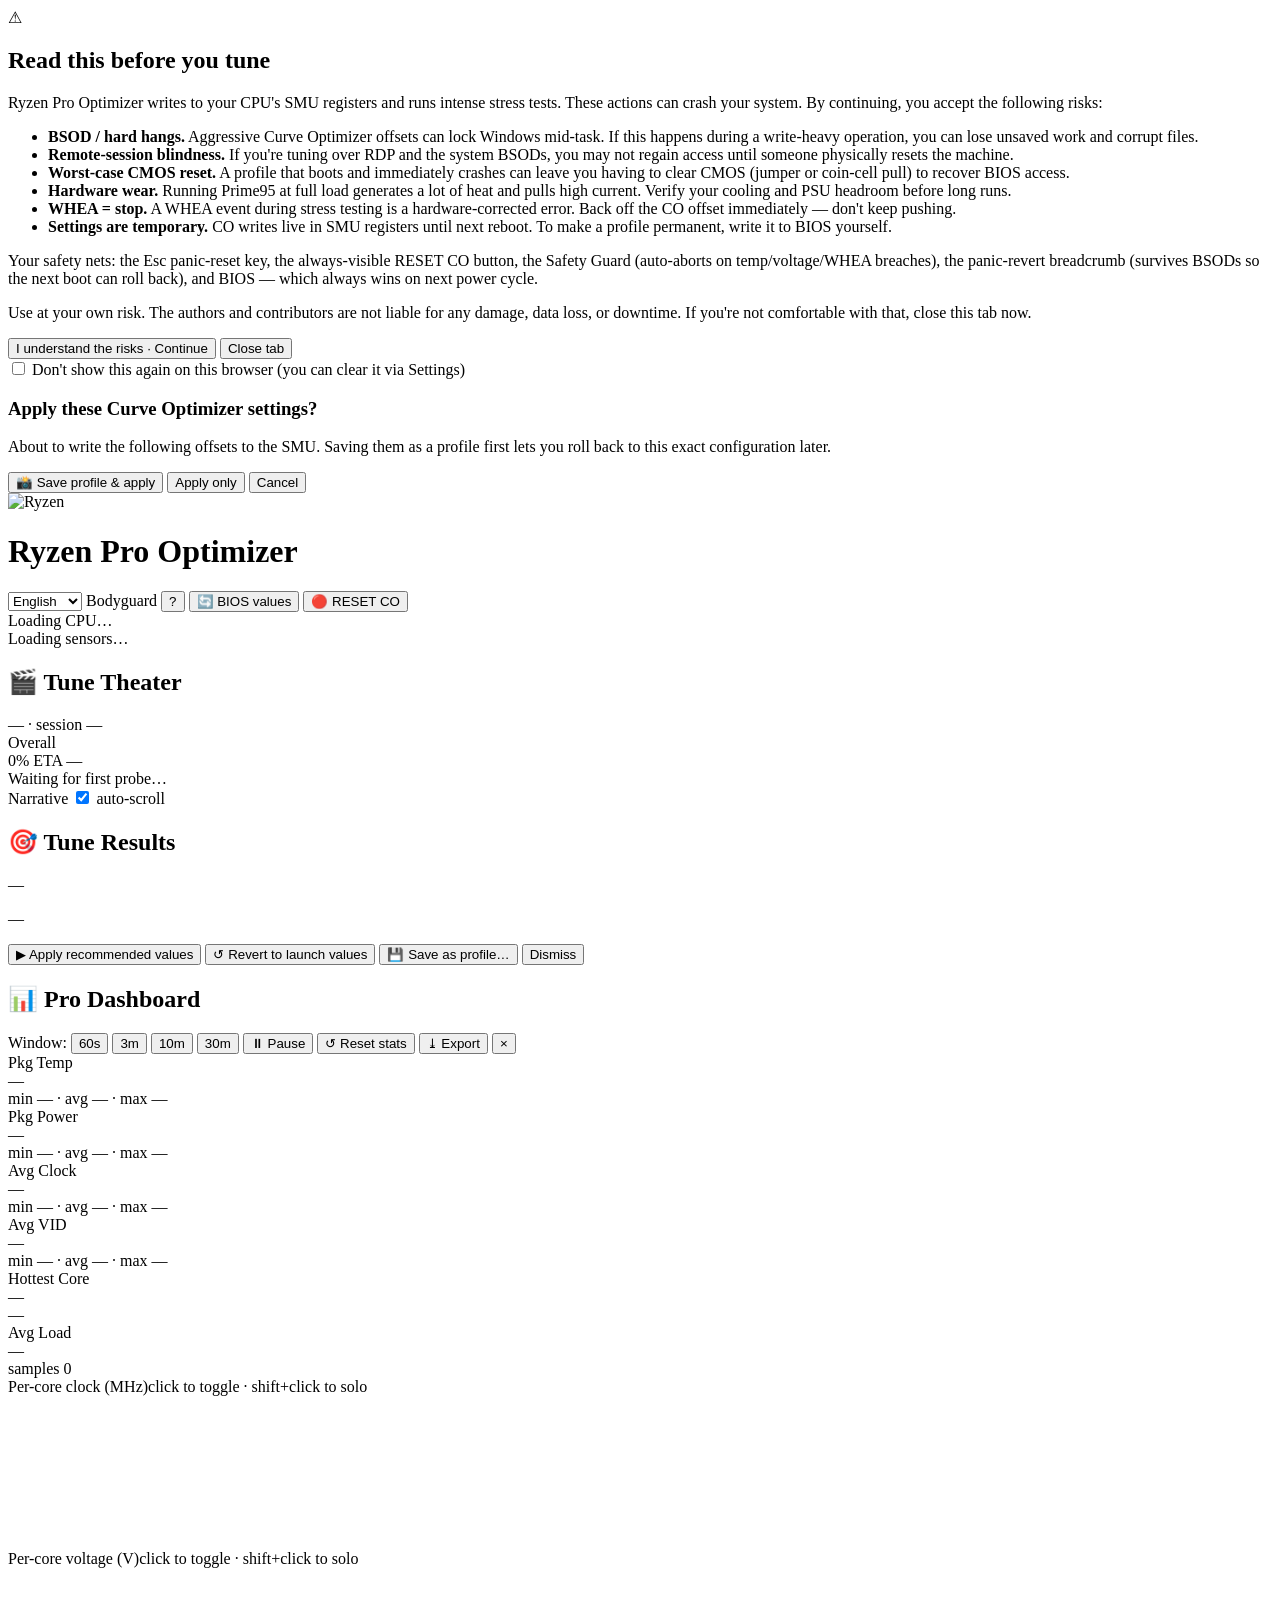
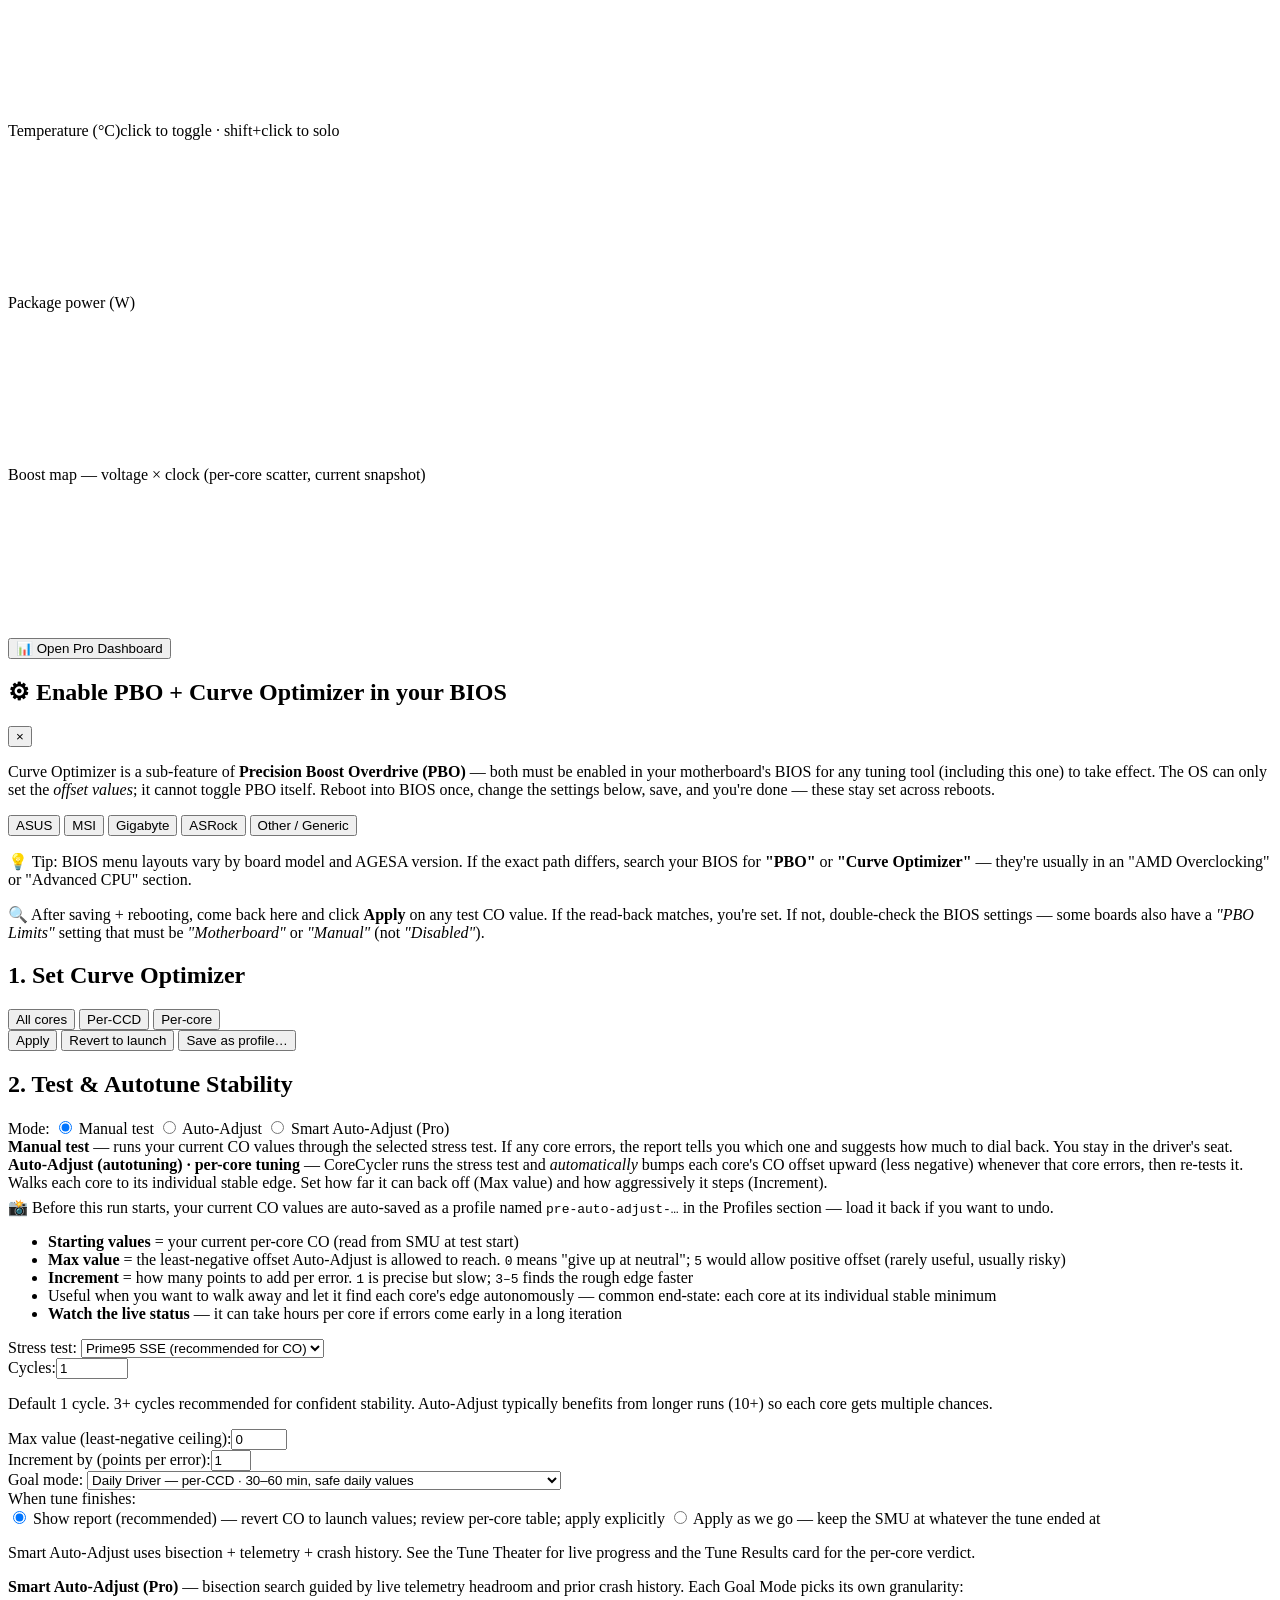
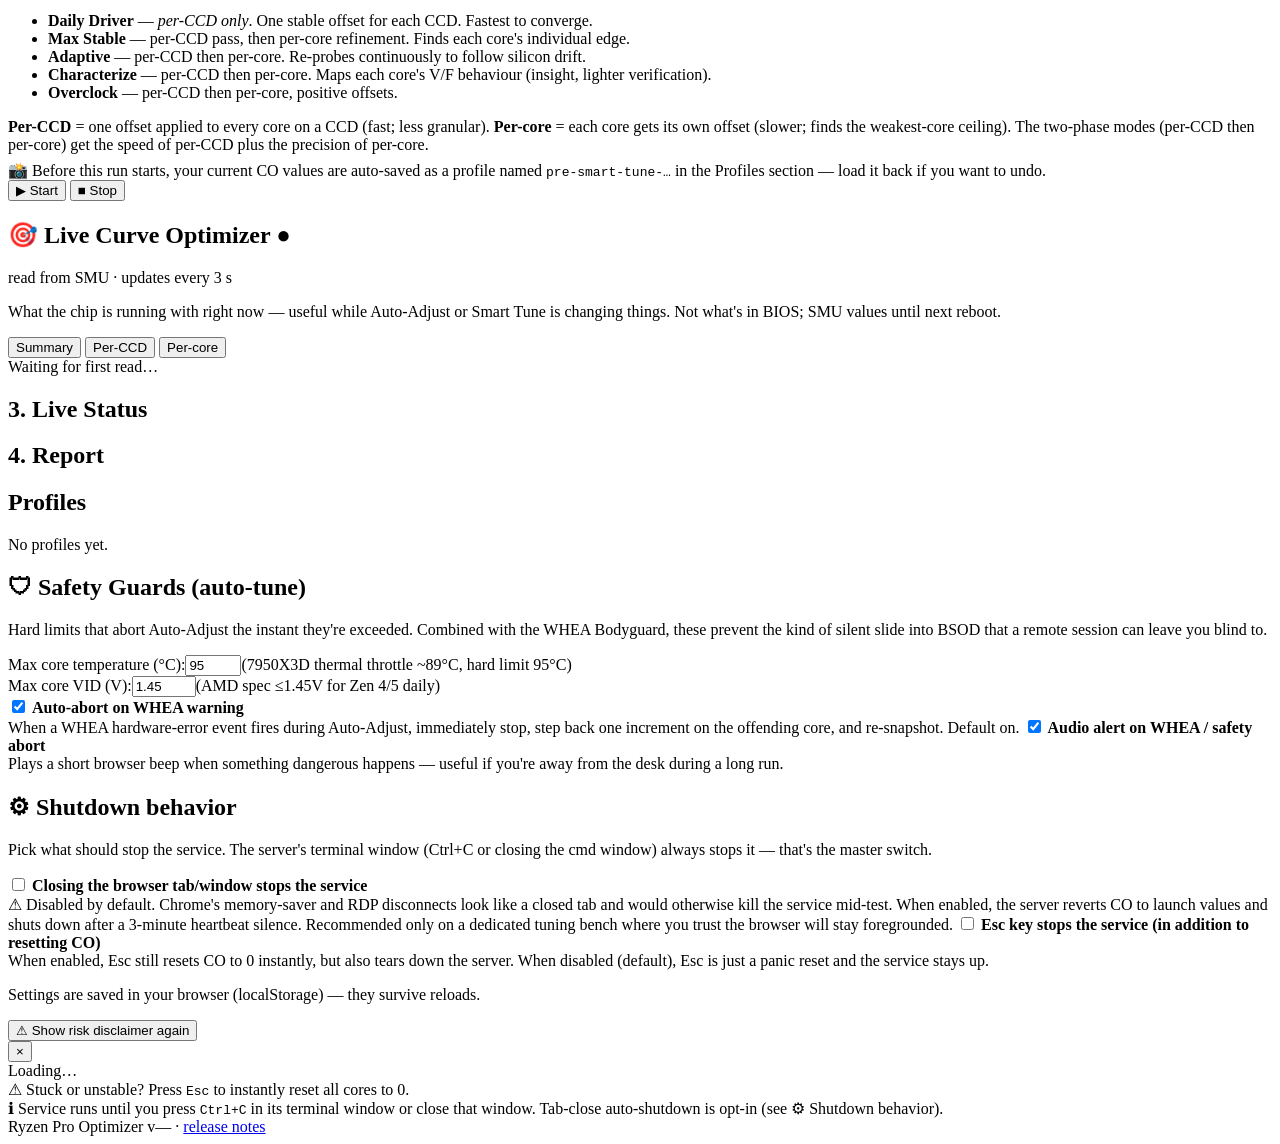
==== commit 36c26b9e: "feat(ui): replace placeholder lightning icon with Ryzen logo Drop the existing emoji-based brand mar" ====
--- a/web/index.html
+++ b/web/index.html
@@ -88,7 +88,7 @@
 
 <header>
   <div class="brand">
-    <span class="logo">⚡</span>
+    <img src="/assets/ryzen_logo.png" alt="Ryzen" class="brand-logo">
     <h1 data-i18n="app.title">Ryzen Pro Optimizer</h1>
   </div>
   <div class="header-actions">
